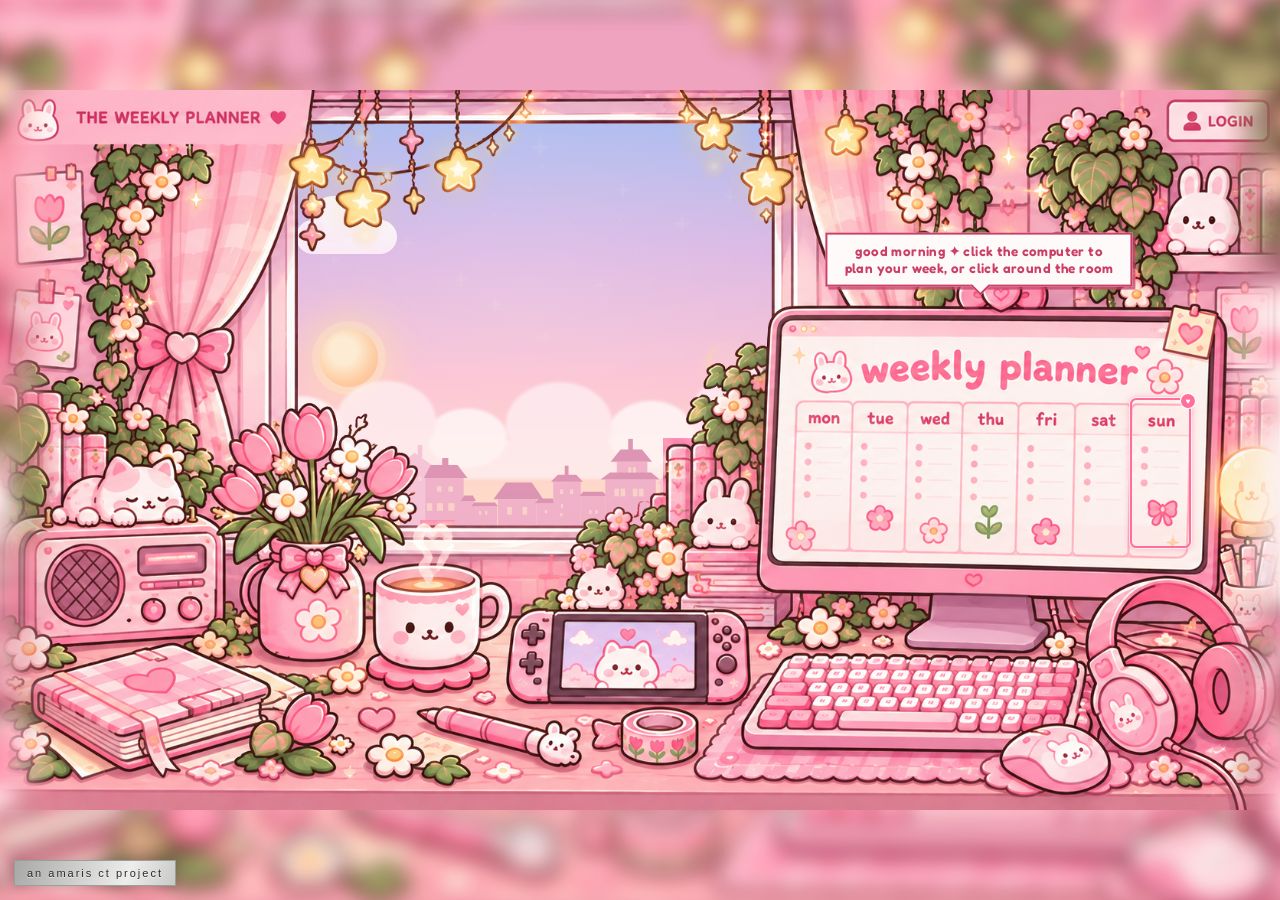
==== index.html @ 8279740f "Show your real week on the computer screen in the room - screen.js writes each day's saved plans int" ====
<!doctype html>
<html lang="en">
<head>
  <meta charset="UTF-8">
  <meta name="viewport" content="width=device-width,initial-scale=1">
  <meta name="theme-color" content="#f7a9c7">
  <title>The Weekly Planner · amaris ct</title>
  <meta name="description" content="A cozy digital space for organizing the week. An amaris ct project.">
  <link rel="preconnect" href="https://fonts.googleapis.com">
  <link rel="preconnect" href="https://fonts.gstatic.com" crossorigin>
  <link href="https://fonts.googleapis.com/css2?family=Fredoka:wght@500;600;700&family=Nunito:wght@600;700;800&family=Patrick+Hand&display=swap" rel="stylesheet">
  <link rel="stylesheet" href="home.css?v=20261030-5">
</head>
<body>
  <main class="home">
    <div class="scene" id="scene">
      <!-- The live view outside: sits behind the artwork, seen through the window glass -->
      <div class="outside" id="outside" data-time="night" data-weather="clear" aria-hidden="true">
        <div class="sky"></div>
        <div class="veil"></div>
        <div class="stars"></div>
        <div class="sky-sparkles">
          <i class="sparkle" style="left:50.7%;top:6.4%;--s:3.2;--d:3.2s;--delay:-1.2s"></i>
          <i class="sparkle" style="left:67.8%;top:16.8%;--s:2.4;--d:3.3s;--delay:-1.2s"></i>
          <i class="sparkle" style="left:80.0%;top:25.2%;--s:3.0;--d:3.5s;--delay:-2.5s"></i>
          <i class="sparkle" style="left:63.1%;top:40.3%;--s:2.2;--d:1.8s;--delay:-0.6s"></i>
          <i class="sparkle" style="left:34.2%;top:39.0%;--s:2.8;--d:3.4s;--delay:-1.4s"></i>
          <i class="sparkle" style="left:23.0%;top:29.9%;--s:2.2;--d:3.6s;--delay:-1.2s"></i>
          <i class="sparkle" style="left:17.1%;top:14.9%;--s:2.0;--d:1.9s;--delay:-1.9s"></i>
          <i class="sparkle" style="left:51.7%;top:52.9%;--s:2.0;--d:3.2s;--delay:-0.8s"></i>
          <i class="sparkle" style="left:41.4%;top:45.0%;--s:2.6;--d:2.0s;--delay:-1.0s"></i>
          <i class="sparkle" style="left:90.0%;top:18.6%;--s:2.2;--d:3.5s;--delay:-2.3s"></i>
          <i class="sparkle" style="left:8.0%;top:34.0%;--s:2.0;--d:2.0s;--delay:-0.7s"></i>
        </div>
        <div class="sun"></div>
        <svg class="moon" viewBox="0 0 100 100"><circle class="moon-dark" cx="50" cy="50" r="46"/><path class="moon-lit" d="M50 4 A46 46 0 0 1 50 96 A20 46 0 0 0 50 4Z"/></svg>
        <div class="sky-fx" id="skyFx"></div>
        <div class="clouds" id="skyClouds"></div>
        <div class="deck"></div>
        <div class="horizon"></div>
        <svg class="city" viewBox="386 430 631 142" preserveAspectRatio="none">
          <g class="far">
            <path d="M392 522 416 505 441 522Z M395 522h43v50h-43Z"/>
            <path d="M470 476h6v14h-6Z M436 500 448 488h40l16 12Z M440 500h60v72h-60Z"/>
            <path d="M545 464h6v16h-6Z M518 492 541 474 566 492Z M522 492h40v80h-40Z"/>
            <path d="M858 515 870 500h32l13 15Z M862 515h50v57h-50Z"/>
            <path d="M940 486h6v14h-6Z M913 498h52v74h-52Z M910 498h58v-5h-58Z"/>
            <path d="M965 520 990 503 1017 520Z M968 520h49v52h-49Z"/>
          </g>
          <g class="far-win">
            <rect x="405" y="535" width="4" height="6"/><rect x="421" y="535" width="4" height="6"/>
            <rect x="452" y="512" width="5" height="7"/><rect x="467" y="512" width="5" height="7"/><rect x="481" y="532" width="5" height="7"/>
            <rect x="532" y="505" width="4" height="6"/><rect x="546" y="505" width="4" height="6"/>
            <rect x="875" y="526" width="5" height="7"/><rect x="890" y="526" width="5" height="7"/>
            <rect x="926" y="510" width="5" height="7"/><rect x="946" y="530" width="5" height="7"/><rect x="985" y="535" width="5" height="7"/>
          </g>
          <g class="near">
            <rect class="roof" x="577" y="481" width="8" height="12"/>
            <rect class="wall" x="555" y="507" width="50" height="65"/>
            <path class="roof" d="M553 507 562 490h35l13 17Z"/>
            <rect class="wall" x="603" y="537" width="16" height="35"/>
            <path class="roof" d="M601 537 606 530h11l4 7Z"/>
            <rect class="wall" x="617" y="544" width="32" height="28"/>
            <path class="roof" d="M615 544 619 539h27l4 5Z"/>
            <rect class="wall" x="650" y="535" width="50" height="37"/>
            <path class="roof" d="M644 535 660 513h34l15 22Z"/>
            <rect class="wall" x="700" y="540" width="24" height="32"/>
            <path class="roof" d="M698 540 703 534h18l5 6Z"/>
            <rect class="roof" x="737" y="491" width="5" height="14"/>
            <rect class="wall" x="722" y="512" width="36" height="60"/>
            <path class="roof" d="M719 512 728 503h24l9 9Z"/>
            <rect class="wall" x="758" y="531" width="32" height="41"/>
            <path class="roof" d="M756 531 761 525h26l5 6Z"/>
            <rect class="roof" x="820" y="456" width="6" height="16"/>
            <rect class="wall" x="805" y="486" width="40" height="16"/>
            <path class="roof" d="M797 486 810 470h28l13 16Z"/>
            <rect class="wall" x="790" y="509" width="66" height="63"/>
            <path class="roof" d="M784 509 796 500h54l11 9Z"/>
          </g>
          <g class="win">
            <rect x="570" y="518" width="6" height="7"/><rect x="585" y="518" width="6" height="7"/>
            <rect x="557" y="540" width="7" height="10"/><rect x="570" y="540" width="8" height="10"/><rect x="585" y="540" width="8" height="10"/>
            <rect x="625" y="550" width="3" height="5"/><rect x="633" y="550" width="3" height="5"/>
            <rect x="662" y="545" width="6" height="10"/><rect x="682" y="545" width="6" height="10"/>
            <rect x="711" y="549" width="3" height="4"/>
            <rect x="731" y="522" width="4" height="6"/><rect x="744" y="522" width="4" height="6"/><rect x="732" y="541" width="3" height="5"/><rect x="731" y="553" width="3" height="4"/>
            <rect x="769" y="549" width="3" height="5"/><rect x="777" y="549" width="3" height="5"/>
            <rect x="820" y="493" width="4" height="7"/><rect x="826" y="493" width="4" height="7"/>
            <rect x="802" y="521" width="6" height="10"/><rect x="810" y="521" width="6" height="10"/><rect x="826" y="521" width="6" height="10"/><rect x="834" y="521" width="6" height="10"/>
            <rect x="805" y="549" width="3" height="4"/><rect x="843" y="549" width="3" height="4"/>
          </g>
        </svg>
        <div class="fog"></div>
        <div class="rain far"></div>
        <div class="rain"></div>
        <div class="snow far"></div>
        <div class="snow"></div>
        <div class="flash"></div>
        <div class="glass" id="skyGlass"></div>
      </div>

      <img id="sceneArt" class="scene-art" src="assets/room-window-cutout.webp?v=20261030-3" alt="A cozy pink kawaii desk room for The Weekly Planner">
      <div class="daylight" aria-hidden="true"></div>
      <!-- your real week, written onto the planner drawn on the computer screen -->
      <div class="monitor-week" id="monitorWeek" aria-hidden="true"></div>

      <!-- the string lights in the artwork twinkle -->
      <div class="lights" id="roomLights" aria-hidden="true">
        <i class="light big" style="--x:24.31;--y:10.52;--s:6.6;--d:2.9s;--delay:-1.6s"></i>
        <i class="light big" style="--x:28.29;--y:15.52;--s:6.6;--d:3.7s;--delay:-1.7s"></i>
        <i class="light big" style="--x:35.8;--y:10.89;--s:6.6;--d:3.0s;--delay:-1.8s"></i>
        <i class="light big" style="--x:55.77;--y:5.63;--s:6.6;--d:2.5s;--delay:-1.3s"></i>
        <i class="light big" style="--x:59.93;--y:12.43;--s:6.6;--d:3.2s;--delay:-2.5s"></i>
        <i class="light big" style="--x:65.6;--y:6.4;--s:6.6;--d:2.4s;--delay:-0.7s"></i>
        <i class="light" style="--x:24.49;--y:15.99;--s:2.4;--d:2.3s;--delay:-1.9s"></i>
        <i class="light" style="--x:28.5;--y:20.2;--s:2.4;--d:3.3s;--delay:-0.1s"></i>
        <i class="light" style="--x:32.51;--y:15.2;--s:2.4;--d:3.8s;--delay:-3.6s"></i>
        <i class="light" style="--x:38.6;--y:8.0;--s:2.4;--d:3.2s;--delay:-2.0s"></i>
        <i class="light" style="--x:39.8;--y:6.1;--s:2.4;--d:2.5s;--delay:-0.0s"></i>
        <i class="light" style="--x:41.1;--y:3.0;--s:2.4;--d:3.0s;--delay:-0.2s"></i>
        <i class="light" style="--x:26.8;--y:11.96;--s:2.4;--d:2.5s;--delay:-0.6s"></i>
        <i class="light" style="--x:30.15;--y:11.96;--s:2.4;--d:2.2s;--delay:-1.0s"></i>
        <i class="light" style="--x:53.7;--y:3.0;--s:2.4;--d:2.9s;--delay:-2.4s"></i>
        <i class="light" style="--x:55.8;--y:10.63;--s:2.4;--d:3.0s;--delay:-1.9s"></i>
        <i class="light" style="--x:57.3;--y:8.95;--s:2.4;--d:3.0s;--delay:-2.0s"></i>
        <i class="light" style="--x:59.75;--y:17.0;--s:2.4;--d:2.9s;--delay:-0.8s"></i>
        <i class="light" style="--x:62.3;--y:14.9;--s:2.4;--d:3.8s;--delay:-3.8s"></i>
        <i class="light" style="--x:28.3;--y:6.6;--s:2.4;--d:3.5s;--delay:-2.5s"></i>
        <i class="light pink" style="--x:32.2;--y:6.9;--s:2.4;--d:2.7s;--delay:-0.6s"></i>
        <i class="light pink" style="--x:24.3;--y:19.7;--s:2.4;--d:2.7s;--delay:-0.2s"></i>
      </div>

      <div class="room-dim" aria-hidden="true"></div>
      <div class="room-glow" aria-hidden="true"></div>

      <div class="room-things">
        <button class="thing" type="button" data-thing="window" data-tip="make a wish" aria-label="Look out the window" style="--x:24;--y:6;--w:35;--h:37"></button>
        <button class="thing" type="button" data-thing="star" data-tip="make it sparkle" aria-label="Make the star light sparkle" style="--x:22.51;--y:7.32;--w:3.6;--h:6.4"></button>
        <button class="thing" type="button" data-thing="star" data-tip="make it sparkle" aria-label="Make the star light sparkle" style="--x:26.49;--y:12.32;--w:3.6;--h:6.4"></button>
        <button class="thing" type="button" data-thing="star" data-tip="make it sparkle" aria-label="Make the star light sparkle" style="--x:34.00;--y:7.69;--w:3.6;--h:6.4"></button>
        <button class="thing" type="button" data-thing="star" data-tip="make it sparkle" aria-label="Make the star light sparkle" style="--x:53.97;--y:2.43;--w:3.6;--h:6.4"></button>
        <button class="thing" type="button" data-thing="star" data-tip="make it sparkle" aria-label="Make the star light sparkle" style="--x:58.13;--y:9.23;--w:3.6;--h:6.4"></button>
        <button class="thing" type="button" data-thing="cat" data-tip="pet the cat" aria-label="Pet the cat" style="--x:5;--y:49;--w:10.5;--h:11"></button>
        <button class="thing" type="button" data-thing="radio" aria-label="Turn on the radio" style="--x:1;--y:60;--w:16.5;--h:17"></button>
        <button class="thing" type="button" data-thing="tulips" data-tip="smell the tulips" aria-label="Smell the tulips" style="--x:18;--y:43;--w:12;--h:36"></button>
        <button class="thing" type="button" data-thing="mug" data-tip="take a sip" aria-label="Take a sip of coffee" style="--x:30;--y:61;--w:10;--h:20"></button>
        <button class="thing" type="button" data-thing="console" data-tip="press start" aria-label="Play the game console" style="--x:40;--y:72;--w:18.5;--h:14"></button>
        <button class="thing" type="button" data-thing="bunny" data-tip="say hi" aria-label="Say hi to the bunny" style="--x:54;--y:52;--w:4.3;--h:10"></button>
        <button class="thing" type="button" data-thing="bunny" data-tip="say hi" aria-label="Say hi to the little bunny" style="--x:44;--y:65;--w:5.5;--h:6.5"></button>
        <button class="thing" type="button" data-thing="bunny" data-tip="say hi" aria-label="Say hi to the shelf bunny" style="--x:91;--y:9;--w:7;--h:13"></button>
        <button class="thing" type="button" data-thing="lamp" aria-label="Turn off the lights" style="--x:95;--y:48;--w:5;--h:16"></button>
        <button class="thing" type="button" data-thing="headphones" aria-label="Turn on the music" style="--x:86;--y:70;--w:14;--h:26"></button>
        <a class="thing" data-link="journal" href="login.html?mode=signup" data-tip="make your own planner" aria-label="Sign up for your own planner" style="--x:2.5;--y:77;--w:18.5;--h:16"></a>
        <a class="thing" href="planner.html" data-tip="start planning" aria-label="Open the Weekly Planner from the keyboard" style="--x:58;--y:76;--w:28;--h:20"></a>
      </div>

      <a class="monitor-hit" href="planner.html" data-tip="open your planner ♡" aria-label="Open the Weekly Planner"></a>
      <a class="login-hit" id="homeLogin" href="login.html" data-tip="log in" aria-label="Log in"></a>

      <div class="room-fx" id="roomFx" aria-hidden="true"></div>

      <div class="account-wrap" id="homeAccountWrap" hidden>
        <button class="account-button" id="homeAccountButton" type="button" aria-expanded="false">
          <span id="homeAccountName">ACCOUNT</span><span aria-hidden="true">▾</span>
        </button>
        <div class="account-menu" id="homeAccountMenu" hidden>
          <a href="planner.html">OPEN PLANNER</a>
          <a href="planner.html?customize=1">CUSTOMIZE</a>
          <button id="homeLogout" type="button">LOG OUT</button>
        </div>
      </div>
    </div>
  </main>
  <nav class="mobile-dock" aria-label="Quick links">
    <a class="dock-button primary" href="planner.html">OPEN PLANNER</a>
    <a class="dock-button" id="dockLogin" href="login.html">LOG IN</a>
  </nav>
  <p class="swipe-hint" aria-hidden="true">← swipe to look around →</p>
  <div class="room-tip" id="roomTip" aria-hidden="true"></div>
  <p class="sr-only" id="roomLive" aria-live="polite"></p>
  <a class="studio-mark" href="https://amarisct.github.io/Amaris/">an amaris ct project</a>
  <script src="home.js?v=20261030-3"></script>
  <script src="sky.js?v=20261030-3"></script>
  <script src="room.js?v=20261030-4"></script>
  <script src="screen.js?v=20261030-5"></script>
</body>
</html>
---- home.css ----
*{box-sizing:border-box}
html,body{margin:0;min-height:100%;font-family:"Nunito",sans-serif}
body{background:#efa0bd;overflow:hidden;position:relative}
body::before{content:"";position:fixed;inset:-18px;z-index:0;pointer-events:none;background:url("assets/room-window-cutout.webp?v=20261030-3") center/cover no-repeat;filter:blur(10px) saturate(1.03);transform:scale(1.035)}
body::after{content:"";position:fixed;inset:0;z-index:0;pointer-events:none;background:rgba(255,214,229,.06)}
.home{position:relative;z-index:1;width:100vw;height:100vh;display:grid;place-items:center;background:transparent}
.scene{
  position:relative;
  width:min(100vw,calc(100vh * 1.777895));
  aspect-ratio:1672/941;
  overflow:hidden;
  background:transparent;
}
.scene-art{position:absolute;inset:0;z-index:1;width:100%;height:100%;object-fit:cover;display:block;user-select:none;pointer-events:none;-webkit-mask-image:linear-gradient(to right,transparent 0,rgba(0,0,0,.35) 1.5%,#000 4.5%,#000 95.5%,rgba(0,0,0,.35) 98.5%,transparent 100%);mask-image:linear-gradient(to right,transparent 0,rgba(0,0,0,.35) 1.5%,#000 4.5%,#000 95.5%,rgba(0,0,0,.35) 98.5%,transparent 100%)}
.monitor-hit{
  position:absolute;left:58.3%;top:30.2%;width:35.6%;height:42.8%;
  z-index:20;border-radius:2.2%;background:transparent;
}
.monitor-hit:hover,.monitor-hit:focus,.monitor-hit:focus-visible,.monitor-hit:active{box-shadow:none;outline:none;background:transparent}
.login-hit{
  position:absolute;right:1.8%;top:1.4%;width:8.5%;height:6.8%;
  z-index:22;background:transparent;border-radius:0;
}
/* Logged-in account button: sits exactly over the LOGIN button drawn in the art,
   matching its blush fill and raspberry outline (with sharp corners). */
.scene{container-type:inline-size}
.account-wrap{position:absolute;right:.8%;top:1.4%;z-index:30}
.account-button{
  min-width:8.1cqw;height:3.2cqw;min-height:30px;padding:0 1.1cqw;
  border:2px solid #ca3f67;border-radius:0;background:#fddee3;color:#ca3f67;
  box-shadow:3px 3px 0 rgba(202,63,103,.75);
  font:600 clamp(10px,.9cqw,15px)/1 "Fredoka","Nunito",ui-rounded,sans-serif;letter-spacing:.1em;
  display:flex;align-items:center;justify-content:center;gap:.6em;cursor:pointer;white-space:nowrap;
  transition:transform 120ms ease,box-shadow 120ms ease,background 120ms ease;
}
.account-button:hover{background:#fff4f7;transform:translate(-1px,-1px);box-shadow:4px 4px 0 rgba(202,63,103,.75)}
.account-button:active{transform:translate(2px,2px);box-shadow:1px 1px 0 rgba(202,63,103,.75)}
.account-menu{
  position:absolute;right:0;top:calc(100% + 8px);min-width:190px;padding:6px;
  border:2px solid #ca3f67;border-radius:0;background:#fffafa;box-shadow:4px 4px 0 rgba(202,63,103,.75)
}
.account-menu[hidden]{display:none}
.account-menu a,.account-menu button{
  width:100%;min-height:42px;border:0;border-radius:0;background:transparent;color:#ca3f67;
  display:flex;align-items:center;padding:0 12px;text-decoration:none;text-align:left;
  font:600 13px "Fredoka","Nunito",ui-rounded,sans-serif;letter-spacing:.1em;cursor:pointer
}
.account-menu a:hover,.account-menu button:hover{background:#fde4ea}
.account-button:focus-visible,.account-menu a:focus-visible,.account-menu button:focus-visible,
.monitor-hit:focus-visible,.login-hit:focus-visible,.dock-button:focus-visible{outline:3px solid #ca3f67;outline-offset:3px}

/* Phone dock: only shown on portrait phones, where the drawn LOGIN button is off-screen */
.mobile-dock{display:none}
.swipe-hint{display:none}

/* ==========================================================
   Live window: the visitor's own sky, time of day and weather.
   Lives behind the artwork (whose window glass is see-through).
   ========================================================== */
.outside{
  position:absolute;z-index:0;overflow:hidden;pointer-events:none;
  left:23.086%;top:4.357%;width:37.739%;height:56.43%;
  --cover:.15;--rain-o:0;--snow-o:0;--fog-o:0;--sun-up:0;--moon-up:1;
  --sun-x:50%;--sun-y:30%;--moon-x:50%;--moon-y:26%;
  --veil:#bdb8c9;--veil-o:0;--veil-b:1;--cloud-b:1;--city-f:none;
}
.outside > *{position:absolute}

/* time of day palettes (night is based on the artwork's own sky) */
.outside[data-time="night"]{
  --sky-1:#7b52a3;--sky-2:#c06db0;--sky-3:#ea86b7;--sky-4:#fbaac4;
  --cloud:#f2a9c8;--cloud-hi:#fcc9dc;--far:#ec9cbf;--wall:#e584ab;--roof:#c86697;
  --win:#ffe59a;--win-o:1;--night:1;--veil-b:.42;--cloud-b:.86;
}
.outside[data-time="dusk"]{
  --sky-1:#7a62b4;--sky-2:#cf7ab4;--sky-3:#f799ab;--sky-4:#ffc79f;
  --cloud:#f8b0c6;--cloud-hi:#ffd6c9;--far:#eda4c0;--wall:#e18aaa;--roof:#c56d96;
  --win:#ffe39a;--win-o:.92;--night:.35;--veil-b:.7;--cloud-b:.95;
}
.outside[data-time="dawn"]{
  --sky-1:#a8b8ee;--sky-2:#d9b4e2;--sky-3:#fbbfd0;--sky-4:#ffdcc0;
  --cloud:#fff1f5;--cloud-hi:#ffffff;--far:#f4bfd3;--wall:#efabc4;--roof:#d98bac;
  --win:#fff0c4;--win-o:.5;--night:.12;--veil-b:.9;--cloud-b:1;
}
.outside[data-time="day"]{
  --sky-1:#7cc0f1;--sky-2:#a7d6f7;--sky-3:#d5ecfb;--sky-4:#fde3ec;
  --cloud:#ffffff;--cloud-hi:#ffffff;--far:#f7c8d9;--wall:#f4b4ca;--roof:#e091b2;
  --win:#eef6ff;--win-o:.8;--night:0;--veil-b:1;--cloud-b:1;
}

/* weather: a grey veil over the sky, greyer clouds, softer town */
.outside[data-weather="cloudy"]{--veil:#cdc8da;--veil-o:.3}
.outside[data-weather="overcast"],.outside[data-weather="fog"]{--veil:#c3bfcf;--veil-o:.76;--cloud:#e4e1ea;--cloud-hi:#f1eff5;--city-f:saturate(.75)}
.outside[data-weather="drizzle"]{--veil:#a7a4bb;--veil-o:.66;--cloud:#c9c6d6;--cloud-hi:#dddbe6;--city-f:saturate(.7) brightness(.95)}
.outside[data-weather="rain"]{--veil:#8f8ca6;--veil-o:.76;--cloud:#aaa6bd;--cloud-hi:#c4c1d3;--city-f:saturate(.62) brightness(.9)}
.outside[data-weather="storm"]{--veil:#625d7c;--veil-o:.86;--cloud:#8a85a0;--cloud-hi:#a19db5;--city-f:saturate(.55) brightness(.8)}
.outside[data-weather="snow"]{--veil:#d6d5e2;--veil-o:.8;--cloud:#eceaf2;--cloud-hi:#ffffff;--city-f:saturate(.7) brightness(1.04)}

.outside .sky{inset:0;background:linear-gradient(180deg,var(--sky-1) 0%,var(--sky-2) 32%,var(--sky-3) 64%,var(--sky-4) 100%);transition:background 2s ease}
.outside .veil{inset:0;background:var(--veil);opacity:var(--veil-o);filter:brightness(var(--veil-b));transition:opacity 2s ease}
.outside .stars{inset:0 0 34% 0;background-size:200px 200px;opacity:calc(var(--night,0) * (1 - var(--cover)));animation:starTwinkle 5s ease-in-out infinite alternate}
@keyframes starTwinkle{from{filter:brightness(.8)}to{filter:brightness(1.25)}}

.outside .sun{
  left:var(--sun-x);top:var(--sun-y);width:12%;aspect-ratio:1;transform:translate(-50%,-50%);border-radius:50%;
  background:radial-gradient(circle at 40% 38%,#fffbe2 0 30%,#ffe89c 62%,#ffd57e 100%);
  box-shadow:0 0 0 .5em rgba(255,240,186,.35),0 0 2.4em .9em rgba(255,226,150,.6);
  opacity:calc(var(--sun-up) * (1 - var(--cover) * .88));transition:opacity 2s ease;
}
.outside[data-time="dusk"] .sun,.outside[data-time="dawn"] .sun{background:radial-gradient(circle at 40% 38%,#fff0cf 0 26%,#ffc98f 62%,#ffa77d 100%)}
.outside .moon{
  left:var(--moon-x);top:var(--moon-y);width:11%;transform:translate(-50%,-50%);overflow:visible;
  filter:drop-shadow(0 0 .45em rgba(255,226,170,.85));
  opacity:calc(var(--moon-up) * (1 - var(--cover) * .82));transition:opacity 2s ease;
}
.outside .moon-dark{fill:rgba(255,228,200,.16)}
.outside .moon-lit{fill:#fdd59c}

/* drifting clouds (built by sky.js from the real cloud cover + wind) */
.outside .clouds{inset:0;filter:brightness(var(--cloud-b))}
.outside .cloud-track{position:absolute;left:0;width:100%;animation:cloudDrift 60s linear infinite}
@keyframes cloudDrift{from{transform:translateX(-45%)}to{transform:translateX(105%)}}
.outside .puff{
  position:absolute;left:0;top:0;display:block;width:calc(var(--s) * 30%);aspect-ratio:3/1;border-radius:999px;
  background:linear-gradient(180deg,var(--cloud-hi),var(--cloud));transition:background 2s ease;
}
.outside .puff::before,.outside .puff::after{content:"";position:absolute;border-radius:50%;background:linear-gradient(180deg,var(--cloud-hi),var(--cloud))}
.outside .puff::before{width:46%;aspect-ratio:1;left:14%;bottom:32%}
.outside .puff::after{width:34%;aspect-ratio:1;left:50%;bottom:30%}

/* full cloud ceiling for grey days */
.outside .deck{
  inset:-6% -4% auto -4%;height:62%;opacity:0;transition:opacity 2s ease;filter:brightness(var(--cloud-b)) blur(3px);
  background:
    radial-gradient(ellipse 16% 22% at 8% 78%,var(--cloud) 62%,transparent 64%),
    radial-gradient(ellipse 19% 26% at 30% 82%,var(--cloud) 62%,transparent 64%),
    radial-gradient(ellipse 17% 22% at 52% 76%,var(--cloud) 62%,transparent 64%),
    radial-gradient(ellipse 20% 27% at 74% 83%,var(--cloud) 62%,transparent 64%),
    radial-gradient(ellipse 15% 22% at 94% 77%,var(--cloud) 62%,transparent 64%),
    linear-gradient(180deg,var(--cloud-hi) 0%,var(--cloud) 72%,transparent 73%);
}
.outside[data-weather="overcast"] .deck,.outside[data-weather="fog"] .deck{opacity:.75}
.outside[data-weather="snow"] .deck{opacity:.9}
.outside[data-weather="drizzle"] .deck,.outside[data-weather="rain"] .deck,.outside[data-weather="storm"] .deck{opacity:.95}

/* soft cloud bank on the horizon, like the clouds behind the town in the artwork */
.outside .horizon{
  left:-6%;right:-6%;bottom:12%;height:42%;opacity:.7;filter:brightness(var(--cloud-b)) blur(1.5px);transition:opacity 2s ease;
  background:
    radial-gradient(ellipse 13% 30% at 6% 70%,var(--cloud-hi) 60%,transparent 63%),
    radial-gradient(ellipse 15% 38% at 22% 66%,var(--cloud) 60%,transparent 63%),
    radial-gradient(ellipse 12% 28% at 37% 76%,var(--cloud-hi) 60%,transparent 63%),
    radial-gradient(ellipse 16% 40% at 54% 68%,var(--cloud) 60%,transparent 63%),
    radial-gradient(ellipse 13% 32% at 71% 74%,var(--cloud-hi) 60%,transparent 63%),
    radial-gradient(ellipse 16% 42% at 88% 64%,var(--cloud) 60%,transparent 63%),
    linear-gradient(0deg,var(--cloud) 0%,var(--cloud) 22%,transparent 23%);
}
.outside[data-time="night"] .horizon{opacity:.62;filter:blur(1.5px)}
.outside[data-weather="fog"] .horizon,.outside[data-weather="snow"] .horizon{opacity:.85}

/* the little town (traced from the artwork) */
.outside .city{left:0;bottom:0;width:100%;height:26.74%;filter:var(--city-f);transition:filter 2s ease}
.outside .city .far{fill:var(--far)}
.outside .city .wall{fill:var(--wall)}
.outside .city .roof{fill:var(--roof)}
.outside .city .win,.outside .city .far-win{fill:var(--win);opacity:var(--win-o);transition:opacity 2s ease}
.outside .city .far-win{opacity:calc(var(--win-o) * .75)}
.outside[data-time="night"] .city .win,.outside[data-time="dusk"] .city .win{filter:drop-shadow(0 0 1.5px #ffd36e)}

.outside .fog{
  inset:0;opacity:var(--fog-o);transition:opacity 2s ease;
  background:linear-gradient(0deg,rgba(242,236,244,.95) 0%,rgba(242,236,244,.72) 30%,rgba(242,236,244,.3) 62%,transparent 90%);
}
.outside[data-time="night"] .fog{filter:brightness(.55)}

/* rain + snow, two layers each for depth */
.outside .rain,.outside .snow{left:-12%;right:-12%;top:-100%;height:200%;background-repeat:repeat}
.outside .rain{background-size:70px 70px;opacity:var(--rain-o);animation:rainNear .42s linear infinite}
.outside .rain.far{background-size:42px 42px;opacity:calc(var(--rain-o) * .55);animation:rainFar .7s linear infinite}
@keyframes rainNear{from{transform:translate(0,0)}to{transform:translate(-14px,70px)}}
@keyframes rainFar{from{transform:translate(0,0)}to{transform:translate(-8.4px,42px)}}
.outside .snow{background-size:120px 120px;opacity:var(--snow-o);animation:snowNear 7s linear infinite}
.outside .snow.far{background-size:70px 70px;opacity:calc(var(--snow-o) * .6);animation:snowFar 11s linear infinite}
@keyframes snowNear{from{transform:translate(0,0)}to{transform:translate(18px,120px)}}
@keyframes snowFar{from{transform:translate(0,0)}to{transform:translate(9px,70px)}}
.outside .stars{background-image:url("data:image/svg+xml,<svg xmlns='http://www.w3.org/2000/svg' width='240' height='240'><circle cx='77.7' cy='36.2' r='0.7' fill='%23fff8d6' opacity='0.58'/><circle cx='128.6' cy='87.8' r='0.7' fill='%23fff8d6' opacity='0.96'/><circle cx='51.5' cy='20.6' r='1.4' fill='%23fff8d6' opacity='0.58'/><circle cx='21.8' cy='101.9' r='0.7' fill='%23fff8d6' opacity='0.98'/><circle cx='151.4' cy='139.9' r='0.7' fill='%23fff8d6' opacity='0.81'/><circle cx='95.2' cy='234.3' r='0.7' fill='%23fff8d6' opacity='0.80'/><circle cx='32.0' cy='100.6' r='0.7' fill='%23fff8d6' opacity='0.81'/><circle cx='134.5' cy='163.7' r='0.7' fill='%23fff8d6' opacity='0.81'/><circle cx='153.3' cy='89.4' r='0.7' fill='%23fff8d6' opacity='0.80'/><circle cx='148.6' cy='119.1' r='1.4' fill='%23fff8d6' opacity='0.90'/><circle cx='111.7' cy='221.6' r='1.1' fill='%23fff8d6' opacity='0.68'/><circle cx='190.7' cy='167.8' r='0.9' fill='%23fff8d6' opacity='0.59'/><circle cx='72.1' cy='118.8' r='1.1' fill='%23fff8d6' opacity='0.88'/><circle cx='69.1' cy='235.2' r='0.7' fill='%23fff8d6' opacity='0.78'/><circle cx='39.6' cy='82.1' r='1.4' fill='%23fff8d6' opacity='0.74'/><circle cx='230.9' cy='18.6' r='1.1' fill='%23fff8d6' opacity='0.70'/><circle cx='84.0' cy='119.2' r='1.4' fill='%23fff8d6' opacity='0.58'/><circle cx='22.5' cy='64.8' r='0.7' fill='%23fff8d6' opacity='0.58'/><circle cx='168.4' cy='155.3' r='1.4' fill='%23fff8d6' opacity='0.68'/><circle cx='92.6' cy='160.5' r='0.7' fill='%23fff8d6' opacity='0.97'/><circle cx='85.3' cy='146.6' r='1.4' fill='%23fff8d6' opacity='0.58'/><circle cx='184.4' cy='31.0' r='0.9' fill='%23fff8d6' opacity='0.73'/><circle cx='220.0' cy='119.2' r='0.9' fill='%23fff8d6' opacity='0.75'/><circle cx='131.9' cy='212.0' r='1.4' fill='%23fff8d6' opacity='0.94'/><circle cx='66.8' cy='99.7' r='1.1' fill='%23fff8d6' opacity='0.86'/><circle cx='91.3' cy='55.4' r='0.7' fill='%23fff8d6' opacity='0.63'/><circle cx='55.7' cy='56.0' r='1.4' fill='%23fff8d6' opacity='0.92'/><circle cx='43.8' cy='67.7' r='0.9' fill='%23fff8d6' opacity='0.74'/><circle cx='88.6' cy='135.9' r='0.9' fill='%23fff8d6' opacity='0.86'/><circle cx='123.7' cy='148.2' r='0.7' fill='%23fff8d6' opacity='0.76'/><circle cx='209.0' cy='228.5' r='1.4' fill='%23fff8d6' opacity='0.73'/><circle cx='94.6' cy='115.6' r='1.4' fill='%23fff8d6' opacity='0.58'/><circle cx='16.2' cy='50.1' r='0.9' fill='%23fff8d6' opacity='0.60'/><circle cx='144.2' cy='24.6' r='0.9' fill='%23fff8d6' opacity='0.79'/><circle cx='227.7' cy='147.3' r='0.7' fill='%23fff8d6' opacity='0.94'/><circle cx='147.4' cy='35.7' r='1.1' fill='%23fff8d6' opacity='0.98'/><circle cx='144.5' cy='113.8' r='0.7' fill='%23fff8d6' opacity='0.93'/><circle cx='238.3' cy='111.8' r='1.4' fill='%23fff8d6' opacity='0.69'/></svg>")}
.outside .rain{background-image:url("data:image/svg+xml,<svg xmlns='http://www.w3.org/2000/svg' width='120' height='120'><line x1='20.1' y1='90.0' x2='17.2' y2='104.9' stroke='%23ffffff' stroke-width='1.3' stroke-linecap='round' opacity='0.67'/><line x1='81.5' y1='62.0' x2='79.4' y2='72.6' stroke='%23ffffff' stroke-width='1.3' stroke-linecap='round' opacity='0.88'/><line x1='44.5' y1='82.8' x2='41.3' y2='99.1' stroke='%23ffffff' stroke-width='1.3' stroke-linecap='round' opacity='0.79'/><line x1='37.4' y1='77.2' x2='35.4' y2='86.9' stroke='%23ffffff' stroke-width='1.3' stroke-linecap='round' opacity='0.83'/><line x1='62.1' y1='109.0' x2='59.7' y2='120.8' stroke='%23ffffff' stroke-width='1.3' stroke-linecap='round' opacity='0.55'/><line x1='64.7' y1='60.3' x2='61.8' y2='74.4' stroke='%23ffffff' stroke-width='1.3' stroke-linecap='round' opacity='0.73'/><line x1='92.3' y1='91.0' x2='90.2' y2='101.6' stroke='%23ffffff' stroke-width='1.3' stroke-linecap='round' opacity='0.56'/><line x1='48.9' y1='96.4' x2='46.8' y2='107.0' stroke='%23ffffff' stroke-width='1.3' stroke-linecap='round' opacity='0.67'/><line x1='85.9' y1='118.8' x2='82.8' y2='134.1' stroke='%23ffffff' stroke-width='1.3' stroke-linecap='round' opacity='0.66'/><line x1='25.7' y1='72.6' x2='23.3' y2='84.4' stroke='%23ffffff' stroke-width='1.3' stroke-linecap='round' opacity='0.81'/><line x1='85.0' y1='41.9' x2='81.6' y2='58.7' stroke='%23ffffff' stroke-width='1.3' stroke-linecap='round' opacity='0.49'/><line x1='15.4' y1='56.4' x2='13.1' y2='68.1' stroke='%23ffffff' stroke-width='1.3' stroke-linecap='round' opacity='0.67'/><line x1='114.3' y1='73.2' x2='112.5' y2='82.2' stroke='%23ffffff' stroke-width='1.3' stroke-linecap='round' opacity='0.86'/><line x1='42.5' y1='77.2' x2='39.4' y2='92.9' stroke='%23ffffff' stroke-width='1.3' stroke-linecap='round' opacity='0.50'/><line x1='47.5' y1='85.4' x2='45.4' y2='96.0' stroke='%23ffffff' stroke-width='1.3' stroke-linecap='round' opacity='0.85'/><line x1='52.6' y1='76.3' x2='50.7' y2='86.0' stroke='%23ffffff' stroke-width='1.3' stroke-linecap='round' opacity='0.88'/></svg>")}
.outside .snow{background-image:url("data:image/svg+xml,<svg xmlns='http://www.w3.org/2000/svg' width='160' height='160'><circle cx='115.5' cy='74.1' r='2.4' fill='%23ffffff' opacity='0.73'/><circle cx='25.4' cy='158.9' r='1.2' fill='%23ffffff' opacity='0.88'/><circle cx='74.5' cy='104.9' r='2.2' fill='%23ffffff' opacity='0.88'/><circle cx='75.9' cy='150.0' r='1.4' fill='%23ffffff' opacity='0.86'/><circle cx='3.4' cy='127.9' r='2.4' fill='%23ffffff' opacity='0.73'/><circle cx='119.9' cy='22.3' r='2.8' fill='%23ffffff' opacity='0.76'/><circle cx='139.8' cy='4.5' r='1.5' fill='%23ffffff' opacity='0.85'/><circle cx='122.2' cy='52.2' r='2.1' fill='%23ffffff' opacity='0.95'/><circle cx='9.7' cy='118.4' r='2.6' fill='%23ffffff' opacity='0.90'/><circle cx='130.4' cy='82.7' r='2.5' fill='%23ffffff' opacity='0.96'/><circle cx='20.9' cy='24.3' r='2.0' fill='%23ffffff' opacity='0.96'/><circle cx='124.2' cy='97.4' r='2.4' fill='%23ffffff' opacity='0.74'/><circle cx='22.6' cy='99.1' r='1.4' fill='%23ffffff' opacity='0.72'/><circle cx='109.2' cy='84.9' r='2.0' fill='%23ffffff' opacity='0.93'/><circle cx='141.3' cy='9.1' r='1.5' fill='%23ffffff' opacity='0.71'/><circle cx='15.6' cy='72.3' r='1.2' fill='%23ffffff' opacity='0.97'/><circle cx='10.1' cy='52.1' r='2.8' fill='%23ffffff' opacity='0.88'/><circle cx='31.9' cy='44.3' r='2.0' fill='%23ffffff' opacity='0.94'/><circle cx='81.2' cy='39.6' r='2.0' fill='%23ffffff' opacity='0.96'/><circle cx='148.4' cy='147.6' r='2.6' fill='%23ffffff' opacity='0.76'/><circle cx='71.6' cy='66.7' r='1.8' fill='%23ffffff' opacity='0.79'/><circle cx='107.4' cy='68.5' r='1.5' fill='%23ffffff' opacity='0.79'/></svg>")}

.outside .flash{inset:0;background:#fff;opacity:0}
.outside .flash.on{animation:lightning 1s ease-out}
@keyframes lightning{0%{opacity:0}6%{opacity:.85}14%{opacity:.08}22%{opacity:.6}100%{opacity:0}}

/* raindrops on the glass */
.outside .glass{inset:0}
.outside .drop{
  position:absolute;width:calc(var(--size) * 1.1%);aspect-ratio:4/5;
  border-radius:50% 50% 50% 50% / 58% 58% 42% 42%;
  background:radial-gradient(circle at 35% 30%,rgba(255,255,255,.95) 0 14%,rgba(255,255,255,.28) 36%,rgba(255,255,255,.08) 70%);
  box-shadow:inset 0 -1px 2px rgba(255,255,255,.4),0 1px 1px rgba(60,40,90,.18);
}
.outside .drop.slide{animation:dropSlide 8s ease-in infinite}
@keyframes dropSlide{0%,35%{transform:translateY(0);opacity:1}90%{transform:translateY(260%);opacity:.9}100%{transform:translateY(320%);opacity:0}}

/* shooting stars (clear nights) */
.outside .sky-fx{inset:0 0 45% 0;overflow:hidden}
.shooting-star{
  position:absolute;width:24%;height:2px;border-radius:2px;
  background:linear-gradient(90deg,rgba(255,246,200,0),rgba(255,246,200,.85) 70%,#fff);
  box-shadow:0 0 8px rgba(255,236,160,.9);
  transform:rotate(24deg) translateX(-30%);opacity:0;
  animation:shoot 1.1s ease-out forwards;
}
@keyframes shoot{
  0%{opacity:0;transform:rotate(24deg) translateX(-40%)}
  15%{opacity:1}
  100%{opacity:0;transform:rotate(24deg) translateX(260%)}
}

/* a soft wash of daylight from the window into the room */
.daylight{
  position:absolute;inset:0;z-index:8;pointer-events:none;mix-blend-mode:soft-light;
  opacity:var(--daylight,0);transition:opacity 2s ease;
  background:radial-gradient(ellipse 48% 70% at 41% 28%,rgba(255,255,250,.85),rgba(255,255,250,.25) 55%,transparent 78%);
}
body.lights-off .daylight{opacity:calc(var(--daylight,0) * .5)}

/* ---------- Your week on the computer screen ----------
   Sized to the planner drawn on the monitor (image px 1040–1556 × 400–600).
   Units are relative to this box, so it lines up at every screen size. */
.monitor-week{
  position:absolute;z-index:2;pointer-events:none;container-type:inline-size;
  left:62.2%;top:42.51%;width:30.86%;height:21.25%;transition:filter .9s ease;
}
body.lights-off .monitor-week{filter:brightness(.5) saturate(1.18) hue-rotate(-12deg)}
.mw-col{position:absolute;top:0;height:100%}
.mw-today{
  position:absolute;left:-.5%;right:-.5%;top:1.5%;bottom:.5%;
  border:max(2px,.45cqw) solid #ff6f9c;border-radius:1.6cqw;
  box-shadow:0 0 0 max(1px,.25cqw) rgba(255,255,255,.7),0 0 1.8cqw rgba(255,111,156,.6);
  animation:todayGlow 2.6s ease-in-out infinite;
}
.mw-today::after{
  content:"♥";position:absolute;right:-1.5cqw;top:-1.7cqw;width:3.6cqw;height:3.6cqw;
  display:grid;place-items:center;border-radius:50%;background:#ff6f9c;color:#fff;
  font:700 2.1cqw/1 "Fredoka",sans-serif;box-shadow:0 0 0 .3cqw #fff;
}
@keyframes todayGlow{
  0%,100%{box-shadow:0 0 0 max(1px,.25cqw) rgba(255,255,255,.7),0 0 1.2cqw rgba(255,111,156,.45)}
  50%{box-shadow:0 0 0 max(1px,.25cqw) rgba(255,255,255,.7),0 0 2.6cqw rgba(255,111,156,.8)}
}
.mw-notes{
  --row:4.07cqw;
  position:absolute;left:6%;right:5%;top:26%;height:calc(var(--row) * 4);
  margin:0;padding:0 0 0 .2cqw;list-style:none;overflow:hidden;
  background-color:#fcf0ed;border-radius:.8cqw;box-shadow:0 0 .6cqw .5cqw #fcf0ed;
  background-image:linear-gradient(to bottom,transparent calc(var(--row) - 1px),rgba(240,150,178,.42) calc(var(--row) - 1px));
  background-size:100% var(--row);
  color:#d8467a;font:400 3cqw/var(--row) "Patrick Hand","Fredoka",cursive;letter-spacing:0;
}
.mw-notes li{position:relative;padding-left:1.6cqw;white-space:nowrap;overflow:hidden;text-overflow:ellipsis}
.mw-notes li::before{
  content:"";position:absolute;left:0;top:calc(var(--row) / 2 - .5cqw);width:1cqw;height:1cqw;border-radius:50%;background:#f7a3bd;
}
.mw-notes.more{overflow:visible}
.mw-notes.more li:nth-child(n+5){display:none}
.mw-notes.more::after{
  content:attr(data-more);position:absolute;right:-1cqw;bottom:-1.6cqw;padding:.35cqw .9cqw;border-radius:2cqw;
  background:#ff6f9c;color:#fff;font:700 2.1cqw/1 "Fredoka",sans-serif;box-shadow:0 0 0 .3cqw #fff;
}
@media(prefers-reduced-motion:reduce){.mw-today{animation:none}}

/* ---------- Twinkling string lights ----------
   A warm glow sits exactly on each star light and pendant in the artwork
   and pulses at its own pace; little sparkle glints pop on the stars. */
.lights{position:absolute;inset:0;z-index:12;pointer-events:none}
.light{
  position:absolute;left:calc(var(--x) * 1%);top:calc(var(--y) * 1%);width:calc(var(--s) * 1%);aspect-ratio:1;
  border-radius:50%;mix-blend-mode:screen;opacity:.4;transform:translate(-50%,-50%);
  background:radial-gradient(circle,rgba(255,251,220,.95) 0%,rgba(255,232,140,.62) 20%,rgba(255,208,112,.24) 46%,rgba(255,200,110,0) 70%);
  animation:lightTwinkle var(--d,2.8s) ease-in-out var(--delay,0s) infinite;
}
.light.pink{background:radial-gradient(circle,rgba(255,240,248,.95) 0%,rgba(255,176,214,.6) 22%,rgba(255,150,200,.2) 48%,rgba(255,150,200,0) 70%)}
@keyframes lightTwinkle{
  0%,100%{opacity:.3;transform:translate(-50%,-50%) scale(.82)}
  40%{opacity:1;transform:translate(-50%,-50%) scale(1.06)}
  55%{opacity:.72;transform:translate(-50%,-50%) scale(.97)}
  70%{opacity:.95;transform:translate(-50%,-50%) scale(1.03)}
}
body[data-sky="day"] .lights{opacity:.75}
.light.flare{animation:lightFlare 1.2s ease-out}
@keyframes lightFlare{0%{opacity:.5;transform:translate(-50%,-50%) scale(.9)}25%{opacity:1;transform:translate(-50%,-50%) scale(1.45)}100%{opacity:.6;transform:translate(-50%,-50%) scale(1)}}
body.lights-off .lights{filter:brightness(1.15) saturate(1.1)}

.glint{
  position:absolute;width:calc(var(--g,1.5) * 1%);aspect-ratio:1;pointer-events:none;
  filter:drop-shadow(0 0 3px rgba(255,244,190,.95)) drop-shadow(0 0 7px rgba(255,220,120,.7));
  transform:translate(-50%,-50%) scale(0);animation:glint 1.25s ease-in-out forwards;
}
.glint::before,.sparkle::before{
  content:"";position:absolute;inset:0;
  clip-path:polygon(50% 0,57% 43%,100% 50%,57% 57%,50% 100%,43% 57%,0 50%,43% 43%);
}
.glint::before{background:radial-gradient(circle,#fff 0 22%,#fff7cf 48%,#ffe18c 100%)}
@keyframes glint{
  0%{transform:translate(-50%,-50%) scale(0) rotate(0deg);opacity:0}
  35%{transform:translate(-50%,-50%) scale(1) rotate(25deg);opacity:1}
  100%{transform:translate(-50%,-50%) scale(0) rotate(70deg);opacity:0}
}

/* twinkling stars in the live night sky */
.outside .sky-sparkles{inset:0;opacity:calc(var(--night,0) * (1 - var(--cover)));transition:opacity 2s ease}
.outside .sparkle{
  position:absolute;width:calc(var(--s) * 1.45%);aspect-ratio:1;transform:translate(-50%,-50%);
  filter:drop-shadow(0 0 3px rgba(255,240,180,.95));
  animation:sparkleTwinkle var(--d,2.6s) ease-in-out var(--delay,0s) infinite;
}
.outside .sparkle::before{background:radial-gradient(circle,#fffdf0 0 25%,#fff0b0 55%,#ffdf8a 100%)}
@keyframes sparkleTwinkle{
  0%,100%{opacity:.25;transform:translate(-50%,-50%) scale(.55) rotate(0deg)}
  50%{opacity:1;transform:translate(-50%,-50%) scale(1.1) rotate(12deg)}
}

/* ---------- Interactive room ---------- */
.thing{
  position:absolute;z-index:18;display:block;padding:0;border:0;border-radius:0;
  left:calc(var(--x) * 1%);top:calc(var(--y) * 1%);width:calc(var(--w) * 1%);height:calc(var(--h) * 1%);
  background:transparent;cursor:pointer;-webkit-tap-highlight-color:transparent;
}
.thing:focus-visible{outline:3px solid #ca3f67;outline-offset:2px}
.monitor-hit,.login-hit{-webkit-tap-highlight-color:transparent}

/* lamp: "cozy mode" dims the room and lets the lamp, screen and window glow */
.scene-art{transition:filter .9s ease}
body::before{transition:filter .9s ease}
body.lights-off::before{filter:blur(10px) brightness(.42) saturate(1.1) hue-rotate(-12deg)}
body.lights-off .scene-art{filter:brightness(.5) saturate(1.18) hue-rotate(-12deg)}
.room-dim,.room-glow{position:absolute;inset:0;pointer-events:none;opacity:0;transition:opacity .9s ease}
.room-dim{z-index:9;background:rgba(70,48,150,.3);mix-blend-mode:multiply}
.room-glow{
  z-index:10;mix-blend-mode:screen;
  background:
    radial-gradient(ellipse 11% 20% at 98.5% 54%,rgba(255,206,120,.95),rgba(255,170,96,.4) 45%,transparent 75%),
    radial-gradient(ellipse 30% 42% at 99% 60%,rgba(255,170,110,.22),transparent 70%),
    radial-gradient(ellipse 18% 21% at 77% 46%,rgba(255,180,215,.5),rgba(255,160,205,.14) 62%,transparent 84%),
    radial-gradient(ellipse 17% 24% at 42% 22%,rgba(196,176,255,.32),transparent 72%);
}
body.lights-off .room-dim,body.lights-off .room-glow{opacity:1}

/* speech bubbles and floating bits */
.room-fx{position:absolute;inset:0;z-index:25;pointer-events:none}
.bubble{
  position:absolute;max-width:30cqw;padding:.6em .95em .55em;
  transform:translate(-50%,calc(-100% - 12px));
  background:#fffafa;border:2px solid #ca3f67;color:#ca3f67;
  box-shadow:3px 3px 0 rgba(202,63,103,.75);
  font:600 clamp(12px,1.05cqw,18px)/1.3 "Fredoka","Nunito",ui-rounded,sans-serif;letter-spacing:.03em;
  white-space:nowrap;animation:bubbleIn .22s ease-out;
}
.bubble-wide{white-space:normal;width:max-content;max-width:min(24cqw,340px);text-align:center}
.bubble::after{
  content:"";position:absolute;left:50%;bottom:-8px;width:12px;height:12px;margin-left:-6px;
  background:#fffafa;border-right:2px solid #ca3f67;border-bottom:2px solid #ca3f67;transform:rotate(45deg);
}
.bubble.align-left{transform:translate(-16%,calc(-100% - 12px))}
.bubble.align-left::after{left:16%}
.bubble.align-right{transform:translate(-84%,calc(-100% - 12px))}
.bubble.align-right::after{left:84%}
.bubble.leaving{opacity:0;transition:opacity .25s ease}
@keyframes bubbleIn{from{opacity:0;margin-top:6px}to{opacity:1;margin-top:0}}

.fx-bit{
  position:absolute;color:var(--c);font:700 clamp(14px,1.5cqw,26px)/1 "Fredoka",sans-serif;
  text-shadow:0 0 6px rgba(255,255,255,.95);opacity:0;
  animation:floatUp var(--dur) ease-out forwards;
}
@keyframes floatUp{
  0%{opacity:0;transform:translate(-50%,-50%) scale(.5)}
  15%{opacity:1}
  100%{opacity:0;transform:translate(calc(-50% + var(--dx)),calc(-50% - var(--dy))) scale(1.15) rotate(var(--rot))}
}
.fx-z{
  position:absolute;color:#b7a2e6;font:700 clamp(11px,1.1cqw,20px)/1 "Fredoka",sans-serif;
  text-shadow:0 0 5px #fff;opacity:0;animation:snooze 3.2s ease-out forwards;
}
@keyframes snooze{
  0%{opacity:0;transform:translate(0,0) scale(.6)}
  20%{opacity:.95}
  100%{opacity:0;transform:translate(26px,-48px) scale(1.25)}
}

/* hover label that follows the mouse */
.room-tip{
  position:fixed;left:0;top:0;z-index:60;pointer-events:none;padding:6px 10px 5px;
  background:#ca3f67;color:#fffafa;border:2px solid #fffafa;box-shadow:2px 2px 0 rgba(202,63,103,.55);
  font:600 12px/1 "Fredoka","Nunito",ui-rounded,sans-serif;letter-spacing:.08em;white-space:nowrap;
  transform:translate(14px,16px);opacity:0;transition:opacity .12s ease;
}
.room-tip.show{opacity:1}
.sr-only{position:absolute;width:1px;height:1px;margin:-1px;padding:0;overflow:hidden;clip:rect(0 0 0 0);white-space:nowrap;border:0}



/* Portrait phones: the room fills the screen height and you can swipe across it.
   home.js scrolls it so the computer is centred on load. */
@media(orientation:portrait) and (max-width:900px){
  body{overflow:hidden}
  body::before{display:none}
  .home{
    display:block;place-items:normal;width:100vw;height:100vh;height:100svh;
    overflow-x:auto;overflow-y:hidden;overscroll-behavior-x:contain;
    -webkit-overflow-scrolling:touch;scrollbar-width:none;
  }
  .home::-webkit-scrollbar{display:none}
  .scene{width:auto;height:100vh;height:100svh;container-type:normal}
  .scene-art{-webkit-mask-image:none;mask-image:none}
  .login-hit{display:none}
  .account-wrap{position:fixed;right:12px;top:12px}
  .account-button{min-width:0;height:40px;padding:0 14px;font-size:13px}

  .mobile-dock{
    display:flex;gap:10px;justify-content:center;
    position:fixed;left:12px;right:12px;bottom:calc(16px + env(safe-area-inset-bottom));z-index:40;
  }
  .dock-button{
    flex:1 1 0;max-width:220px;height:48px;display:flex;align-items:center;justify-content:center;
    border:2px solid #ca3f67;border-radius:0;background:#fddee3;color:#ca3f67;text-decoration:none;
    box-shadow:3px 3px 0 rgba(202,63,103,.8);
    font:600 14px/1 "Fredoka","Nunito",ui-rounded,sans-serif;letter-spacing:.12em;
  }
  .dock-button.primary{background:#ca3f67;color:#fffafa}
  .dock-button:active{transform:translate(2px,2px);box-shadow:1px 1px 0 rgba(202,63,103,.8)}
  .dock-button[hidden]{display:none}

  .swipe-hint{
    display:block;position:fixed;left:50%;bottom:calc(80px + env(safe-area-inset-bottom));z-index:39;
    transform:translateX(-50%);padding:6px 12px;white-space:nowrap;pointer-events:none;
    background:rgba(255,250,250,.92);border:2px solid #ca3f67;color:#ca3f67;
    font:600 12px/1 "Fredoka","Nunito",ui-rounded,sans-serif;letter-spacing:.08em;
    animation:hintFade 5s ease 1.2s forwards;opacity:0;
  }
  .bubble{font-size:14px;max-width:none}
  .bubble-wide{max-width:min(78vw,300px)}
}
@keyframes hintFade{0%{opacity:0}12%{opacity:1}75%{opacity:1}100%{opacity:0}}

@media(prefers-reduced-motion:reduce){.bubble{animation:none}.room-dim,.room-glow,.scene-art,body::before{transition:none}.swipe-hint{animation:none;opacity:0}.account-button{transition:none}.light,.sparkle,.glint{animation:none!important}.light{opacity:.7}.outside .cloud-track,.outside .rain,.outside .snow,.outside .drop,.outside .stars,.shooting-star{animation:none!important}.outside .cloud-track{transform:translateX(30%)}}

/* amaris ct studio mark: small silver link back to the parent studio */
.studio-mark{position:fixed;left:14px;bottom:14px;z-index:40;padding:7px 12px 6px;font:400 11px/1 Arial,sans-serif;letter-spacing:2px;text-transform:none;text-decoration:none;color:#2b2b2b;background:linear-gradient(110deg,#a8a8a6,#ededeb 70%,#c9c9c7);border:1px solid #9d9d9b;box-shadow:0 2px 8px rgba(60,60,60,.22);text-shadow:0 1px 0 rgba(255,255,255,.6)}
.studio-mark:hover{background:linear-gradient(110deg,#b8b8b6,#f6f6f4 70%,#d4d4d2);color:#000}
.studio-mark:focus-visible{outline:2px solid #444;outline-offset:3px}
@media(max-width:700px){.studio-mark{left:10px;bottom:10px;font-size:10px;letter-spacing:1.5px;padding:6px 10px 5px}}
@media(orientation:portrait) and (max-width:900px){.studio-mark{top:12px;bottom:auto;left:12px}}
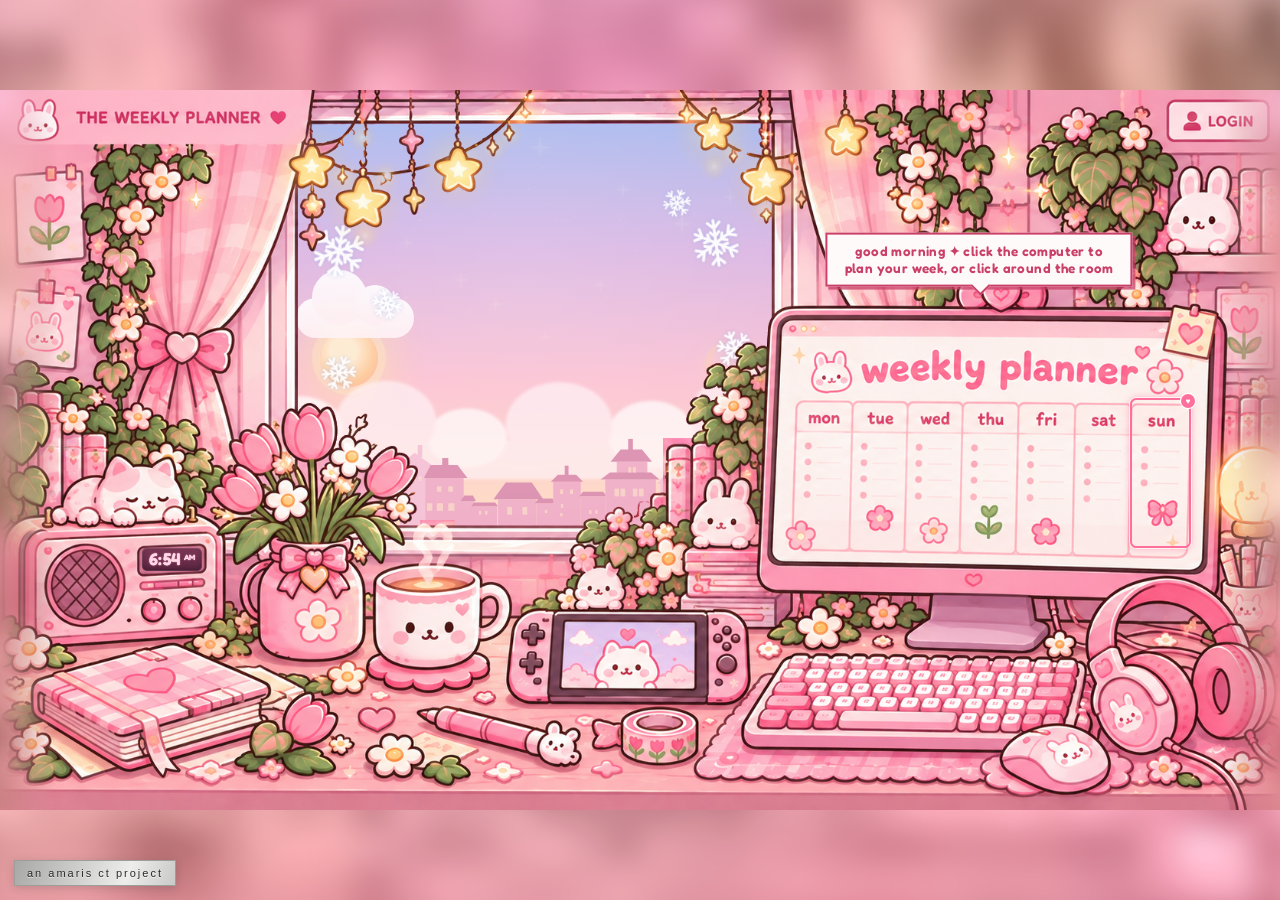
==== commit cb5f435c: "Clock radio, seasonal decorations, app icon, link preview, faster load, rain sounds - Clock radio: t" ====
--- a/index.html
+++ b/index.html
@@ -5,11 +5,39 @@
   <meta name="viewport" content="width=device-width,initial-scale=1">
   <meta name="theme-color" content="#f7a9c7">
   <title>The Weekly Planner · amaris ct</title>
-  <meta name="description" content="A cozy digital space for organizing the week. An amaris ct project.">
+  <meta name="description" content="A cozy little room for planning your week, with your own sky and weather outside the window. An amaris ct project.">
+  <meta property="og:type" content="website">
+  <meta property="og:site_name" content="The Weekly Planner">
+  <meta property="og:title" content="The Weekly Planner · amaris ct">
+  <meta property="og:description" content="A cozy little room for planning your week, with your own sky and weather outside the window. An amaris ct project.">
+  <meta property="og:url" content="https://amarisct.github.io/Weekly-Planner/">
+  <meta property="og:image" content="https://amarisct.github.io/Weekly-Planner/assets/preview.jpg">
+  <meta property="og:image:width" content="1200">
+  <meta property="og:image:height" content="630">
+  <meta property="og:image:alt" content="A cozy pink desk room with a computer showing a weekly planner">
+  <meta name="twitter:card" content="summary_large_image">
+  <meta name="twitter:title" content="The Weekly Planner · amaris ct">
+  <meta name="twitter:description" content="A cozy little room for planning your week, with your own sky and weather outside the window. An amaris ct project.">
+  <meta name="twitter:image" content="https://amarisct.github.io/Weekly-Planner/assets/preview.jpg">
+  <link rel="canonical" href="https://amarisct.github.io/Weekly-Planner/">
+  <link rel="icon" href="assets/icons/icon.svg" type="image/svg+xml">
+  <link rel="icon" href="assets/icons/favicon-32.png" sizes="32x32" type="image/png">
+  <link rel="apple-touch-icon" href="assets/icons/apple-touch-icon.png">
+  <link rel="manifest" href="manifest.webmanifest">
+  <meta name="mobile-web-app-capable" content="yes">
+  <meta name="apple-mobile-web-app-capable" content="yes">
+  <meta name="apple-mobile-web-app-title" content="Weekly Planner">
+  <meta name="apple-mobile-web-app-status-bar-style" content="default">
   <link rel="preconnect" href="https://fonts.googleapis.com">
   <link rel="preconnect" href="https://fonts.gstatic.com" crossorigin>
   <link href="https://fonts.googleapis.com/css2?family=Fredoka:wght@500;600;700&family=Nunito:wght@600;700;800&family=Patrick+Hand&display=swap" rel="stylesheet">
-  <link rel="stylesheet" href="home.css?v=20261030-5">
+  <link rel="preload" as="image" href="assets/room-window-cutout.webp?v=20261030-3" fetchpriority="high">
+  <link rel="stylesheet" href="home.css?v=20261030-7">
+  <style>
+    /* tiny blurred copy of the room, shown instantly while the full picture loads */
+    body::before,.scene::before{background-image:url("[data-uri]")}
+  </style>
+  <noscript><style>.scene-art{opacity:1!important}</style></noscript>
 </head>
 <body>
   <main class="home">
@@ -99,10 +127,21 @@
         <div class="glass" id="skyGlass"></div>
       </div>
 
-      <img id="sceneArt" class="scene-art" src="assets/room-window-cutout.webp?v=20261030-3" alt="A cozy pink kawaii desk room for The Weekly Planner">
+      <img id="sceneArt" class="scene-art" src="assets/room-window-cutout.webp?v=20261030-3" alt="A cozy pink kawaii desk room for The Weekly Planner" fetchpriority="high" decoding="async">
+      <script>
+        (function () {
+          var art = document.getElementById('sceneArt');
+          function ready() { document.documentElement.classList.add('room-ready'); }
+          if (art.complete && art.naturalWidth) ready();
+          else { art.addEventListener('load', ready); art.addEventListener('error', ready); }
+        })();
+      </script>
       <div class="daylight" aria-hidden="true"></div>
       <!-- your real week, written onto the planner drawn on the computer screen -->
       <div class="monitor-week" id="monitorWeek" aria-hidden="true"></div>
+
+      <!-- clock radio: the radio's little display shows the real time -->
+      <div class="radio-clock" id="radioClock" aria-hidden="true"><span class="rc-icon"></span><span class="rc-time"></span><span class="rc-ampm"></span></div>
 
       <!-- the string lights in the artwork twinkle -->
       <div class="lights" id="roomLights" aria-hidden="true">
@@ -179,9 +218,11 @@
   <div class="room-tip" id="roomTip" aria-hidden="true"></div>
   <p class="sr-only" id="roomLive" aria-live="polite"></p>
   <a class="studio-mark" href="https://amarisct.github.io/Amaris/">an amaris ct project</a>
-  <script src="home.js?v=20261030-3"></script>
-  <script src="sky.js?v=20261030-3"></script>
-  <script src="room.js?v=20261030-4"></script>
-  <script src="screen.js?v=20261030-5"></script>
+  <script src="home.js?v=20261030-7"></script>
+  <script src="sky.js?v=20261030-7"></script>
+  <script src="room.js?v=20261030-7"></script>
+  <script src="screen.js?v=20261030-7"></script>
+  <script src="seasons.js?v=20261030-7"></script>
+  <script src="pwa.js" defer></script>
 </body>
 </html>
--- a/home.css
+++ b/home.css
@@ -1,7 +1,7 @@
 *{box-sizing:border-box}
 html,body{margin:0;min-height:100%;font-family:"Nunito",sans-serif}
 body{background:#efa0bd;overflow:hidden;position:relative}
-body::before{content:"";position:fixed;inset:-18px;z-index:0;pointer-events:none;background:url("assets/room-window-cutout.webp?v=20261030-3") center/cover no-repeat;filter:blur(10px) saturate(1.03);transform:scale(1.035)}
+body::before{content:"";position:fixed;inset:-18px;z-index:0;pointer-events:none;background:#efa0bd center/cover no-repeat;filter:blur(10px) saturate(1.03);transform:scale(1.035)}
 body::after{content:"";position:fixed;inset:0;z-index:0;pointer-events:none;background:rgba(255,214,229,.06)}
 .home{position:relative;z-index:1;width:100vw;height:100vh;display:grid;place-items:center;background:transparent}
 .scene{
@@ -270,6 +270,83 @@
 }
 @media(prefers-reduced-motion:reduce){.mw-today{animation:none}}
 
+/* ---------- Clock radio ----------
+   Sits on the radio's display in the artwork (image px 185–264 × 598–628). */
+.radio-clock{
+  position:absolute;z-index:11;pointer-events:none;container-type:inline-size;
+  left:11.06%;top:63.55%;width:4.72%;height:3.19%;
+  display:flex;align-items:center;justify-content:center;gap:2px;border-radius:5px;overflow:hidden;
+  background:linear-gradient(180deg,#7b3755,#5a2440);
+  box-shadow:inset 0 0 0 1px rgba(255,255,255,.1),inset 0 -2px 5px rgba(0,0,0,.25),0 0 4px rgba(255,150,190,.45);
+  color:#ffd9e8;font-family:"Fredoka","Nunito",ui-rounded,sans-serif;font-weight:600;
+}
+.rc-time,.rc-ampm,.rc-icon{text-shadow:0 0 3cqw rgba(255,160,200,.95),0 0 1cqw rgba(255,220,235,.9)}
+.rc-time{font-size:28cqw;line-height:1;letter-spacing:.5cqw;font-variant-numeric:tabular-nums;white-space:nowrap}
+.rc-time .colon{animation:colonBlink 2s steps(1) infinite}
+@keyframes colonBlink{0%{opacity:1}50%{opacity:.15}}
+.rc-ampm{font-size:12.5cqw;line-height:1;align-self:flex-end;margin:0 0 15% 2cqw;letter-spacing:.5cqw}
+.rc-icon{font-size:15cqw;line-height:1;color:#ffe9a8;margin-right:2cqw}
+.rc-icon:empty,.rc-ampm:empty{display:none}
+.rc-icon:not(:empty) ~ .rc-ampm{display:none}
+@media(prefers-reduced-motion:reduce){.rc-time .colon{animation:none}}
+
+/* ---------- Seasonal decorations (seasons.js) ---------- */
+.season-room{position:absolute;inset:0;z-index:3;pointer-events:none;transition:filter .9s ease}
+body.lights-off .season-room{filter:brightness(.5) saturate(1.18) hue-rotate(-12deg)}
+.pumpkin{position:absolute;bottom:38.7%;filter:drop-shadow(0 2px 0 rgba(90,42,28,.25))}
+.pumpkin svg{display:block;width:100%;height:auto}
+.pumpkin .pk-face{fill:#5a2a1c;transition:fill .9s ease}
+body[data-sky="night"] .pumpkin .pk-face,body[data-sky="dusk"] .pumpkin .pk-face,body.lights-off .pumpkin .pk-face{fill:#ffcf5c}
+.pumpkin-glow{
+  position:absolute;bottom:38.9%;aspect-ratio:1;transform:translate(-50%,22%);border-radius:50%;opacity:0;
+  background:radial-gradient(circle,rgba(255,200,100,.8),rgba(255,150,70,.22) 42%,transparent 66%);
+  mix-blend-mode:screen;transition:opacity .9s ease;
+}
+body[data-sky="night"] .pumpkin-glow,body[data-sky="dusk"] .pumpkin-glow{opacity:.55}
+body.lights-off .pumpkin-glow{opacity:.85}
+/* the glow layer sits above the room's dimming, so lit pumpkins shine in cozy mode */
+.season-glow{position:absolute;inset:0;z-index:11;pointer-events:none}
+
+.outside .season-sky,.outside .season-glass{inset:0;pointer-events:none}
+.bat-track{position:absolute;left:0;width:100%;animation:batFly 16s linear infinite}
+@keyframes batFly{
+  0%{transform:translate(-25%,0)}25%{transform:translate(18%,-10%)}50%{transform:translate(52%,6%)}
+  75%{transform:translate(86%,-8%)}100%{transform:translate(125%,0)}
+}
+.bat{position:absolute;left:0;top:0;animation:batBob 1.2s ease-in-out infinite}
+.bat svg{display:block;width:100%;height:auto;overflow:visible}
+.bat .wing{transform-box:fill-box;animation:flap .28s ease-in-out infinite alternate}
+.bat .wing-l{transform-origin:100% 60%}
+.bat .wing-r{transform-origin:0% 60%}
+@keyframes flap{from{transform:scaleY(1) rotate(0)}to{transform:scaleY(.35) rotate(0)}}
+@keyframes batBob{0%,100%{translate:0 0}50%{translate:0 -14%}}
+.outside[data-time="day"] .bat{opacity:.85}
+
+.cling{position:absolute;opacity:.88;filter:drop-shadow(0 1px 1.5px rgba(80,50,90,.25))}
+.cling svg{display:block;width:100%;height:auto}
+.cling.flake{opacity:.92;filter:drop-shadow(0 0 2px rgba(140,160,220,.55))}
+.flurry{position:absolute;top:-8%;opacity:.85;animation:flurry 12s linear infinite}
+.flurry svg{display:block;width:100%;height:auto}
+@keyframes flurry{from{transform:translate(0,0) rotate(0)}to{transform:translate(28px,1300%) rotate(160deg)}}
+.outside[data-weather="rain"] .flurry,.outside[data-weather="storm"] .flurry,.outside[data-weather="drizzle"] .flurry{display:none}
+
+.float-heart{position:absolute;bottom:39%;opacity:0;animation:heartRise 4.5s ease-out forwards}
+.float-heart svg{display:block;width:100%;height:auto}
+@keyframes heartRise{
+  0%{opacity:0;transform:translate(-50%,0) scale(.6)}
+  15%{opacity:.95}
+  100%{opacity:0;transform:translate(calc(-50% + var(--dx,0px)),-220%) scale(1.1)}
+}
+@media(prefers-reduced-motion:reduce){.bat-track{animation:none;transform:translate(40%,0)}.bat,.bat .wing{animation:none}}
+
+/* ---------- First load: blurred placeholder, then the room fades in ---------- */
+.scene::before{content:"";position:absolute;inset:-3%;z-index:-1;background:#f3b3c8 center/cover no-repeat;filter:blur(14px) saturate(1.05)}
+html:not(.room-ready) .lights,html:not(.room-ready) .monitor-week,html:not(.room-ready) .radio-clock,
+html:not(.room-ready) .season-room,html:not(.room-ready) .season-glow,html:not(.room-ready) .daylight,html:not(.room-ready) .outside{opacity:0}
+.lights,.monitor-week,.radio-clock,.season-room,.season-glow{transition:opacity .8s ease .2s,filter .9s ease}
+.outside{transition:opacity .8s ease}
+@media(prefers-reduced-motion:reduce){.scene-art,.lights,.monitor-week,.radio-clock,.season-room,.season-glow,.outside{transition:none}}
+
 /* ---------- Twinkling string lights ----------
    A warm glow sits exactly on each star light and pendant in the artwork
    and pulses at its own pace; little sparkle glints pop on the stars. */
@@ -331,7 +408,8 @@
 .monitor-hit,.login-hit{-webkit-tap-highlight-color:transparent}
 
 /* lamp: "cozy mode" dims the room and lets the lamp, screen and window glow */
-.scene-art{transition:filter .9s ease}
+.scene-art{opacity:0;transition:filter .9s ease,opacity .8s ease}
+.room-ready .scene-art{opacity:1}
 body::before{transition:filter .9s ease}
 body.lights-off::before{filter:blur(10px) brightness(.42) saturate(1.1) hue-rotate(-12deg)}
 body.lights-off .scene-art{filter:brightness(.5) saturate(1.18) hue-rotate(-12deg)}
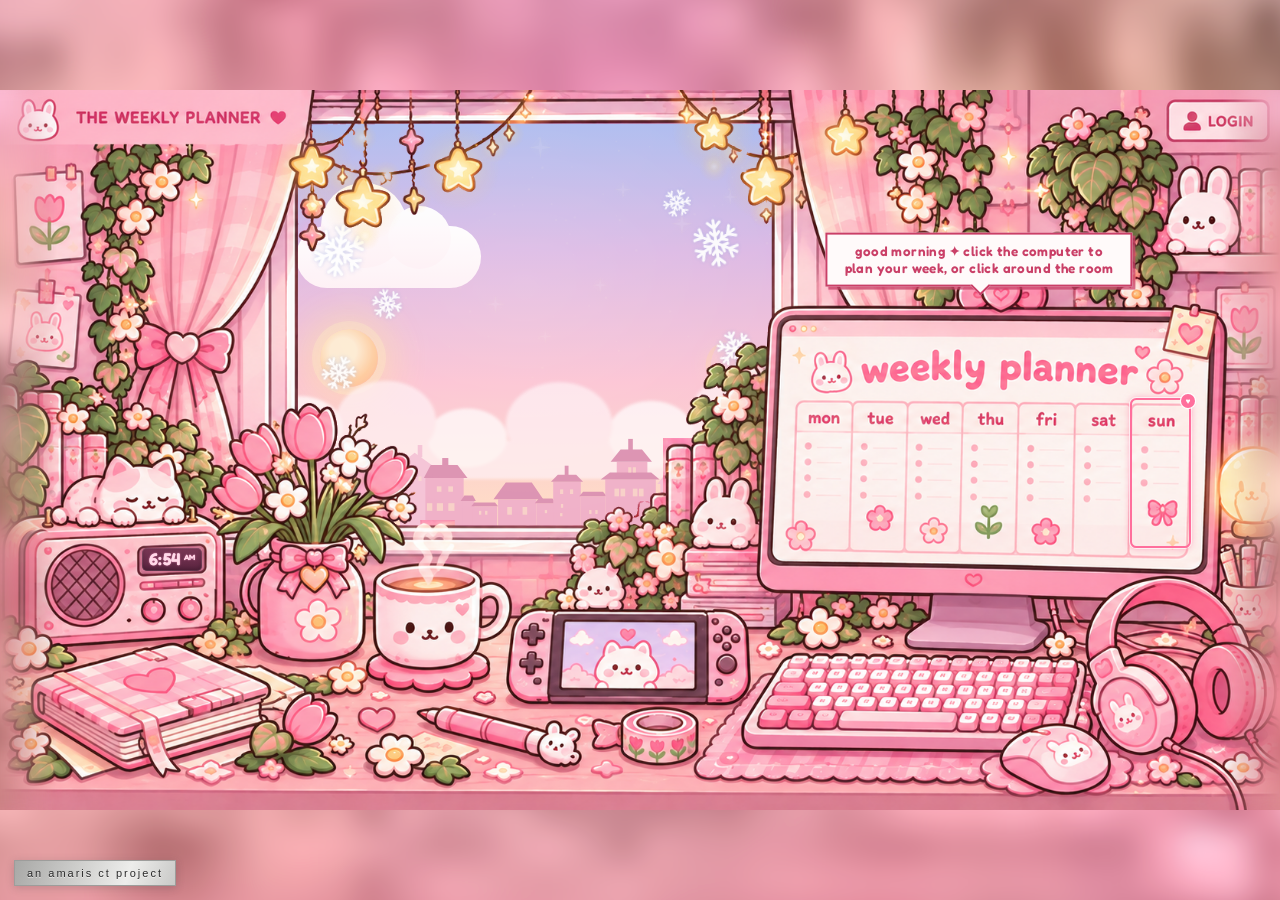
==== commit 5228f9dd: "Make the bunny the favicon everywhere - favicon.ico (16/32/48) at the site root for browsers that on" ====
--- a/index.html
+++ b/index.html
@@ -20,8 +20,9 @@
   <meta name="twitter:description" content="A cozy little room for planning your week, with your own sky and weather outside the window. An amaris ct project.">
   <meta name="twitter:image" content="https://amarisct.github.io/Weekly-Planner/assets/preview.jpg">
   <link rel="canonical" href="https://amarisct.github.io/Weekly-Planner/">
-  <link rel="icon" href="assets/icons/icon.svg" type="image/svg+xml">
-  <link rel="icon" href="assets/icons/favicon-32.png" sizes="32x32" type="image/png">
+  <link rel="icon" href="favicon.ico?v=2" sizes="48x48">
+  <link rel="icon" href="assets/icons/favicon.svg?v=2" type="image/svg+xml">
+  <link rel="icon" href="assets/icons/favicon-32.png?v=2" sizes="32x32" type="image/png">
   <link rel="apple-touch-icon" href="assets/icons/apple-touch-icon.png">
   <link rel="manifest" href="manifest.webmanifest">
   <meta name="mobile-web-app-capable" content="yes">
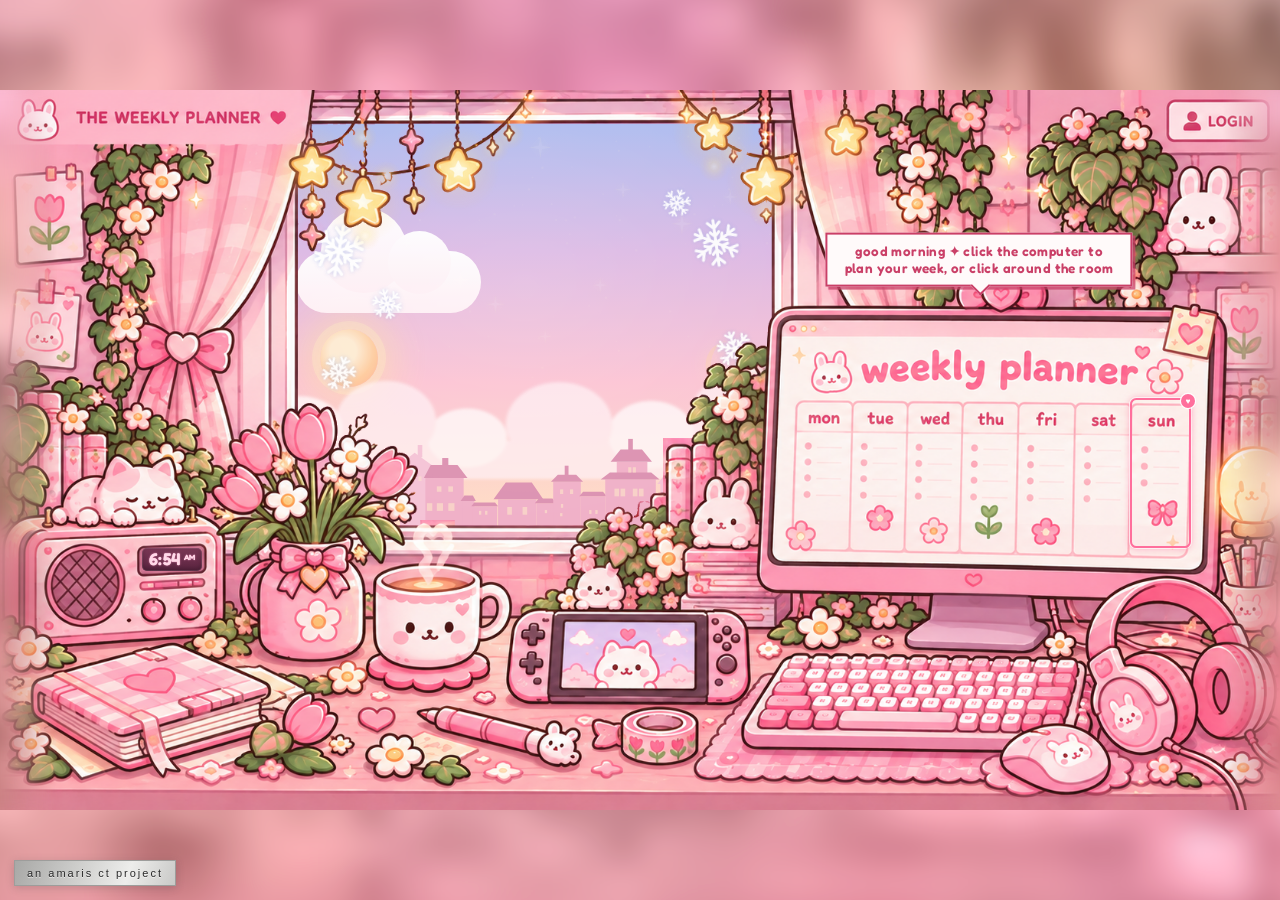
==== commit 4c1a1f9a: "Make the favicon clearer at tab size - 16px bunny hand-drawn as pixel art so every pixel is crisp - " ====
--- a/index.html
+++ b/index.html
@@ -20,9 +20,9 @@
   <meta name="twitter:description" content="A cozy little room for planning your week, with your own sky and weather outside the window. An amaris ct project.">
   <meta name="twitter:image" content="https://amarisct.github.io/Weekly-Planner/assets/preview.jpg">
   <link rel="canonical" href="https://amarisct.github.io/Weekly-Planner/">
-  <link rel="icon" href="favicon.ico?v=2" sizes="48x48">
-  <link rel="icon" href="assets/icons/favicon.svg?v=2" type="image/svg+xml">
-  <link rel="icon" href="assets/icons/favicon-32.png?v=2" sizes="32x32" type="image/png">
+  <link rel="icon" href="favicon.ico?v=3" sizes="16x16 32x32 48x48">
+  <link rel="icon" href="assets/icons/favicon-32.png?v=3" sizes="32x32" type="image/png">
+  <link rel="icon" href="assets/icons/favicon-16.png?v=3" sizes="16x16" type="image/png">
   <link rel="apple-touch-icon" href="assets/icons/apple-touch-icon.png">
   <link rel="manifest" href="manifest.webmanifest">
   <meta name="mobile-web-app-capable" content="yes">
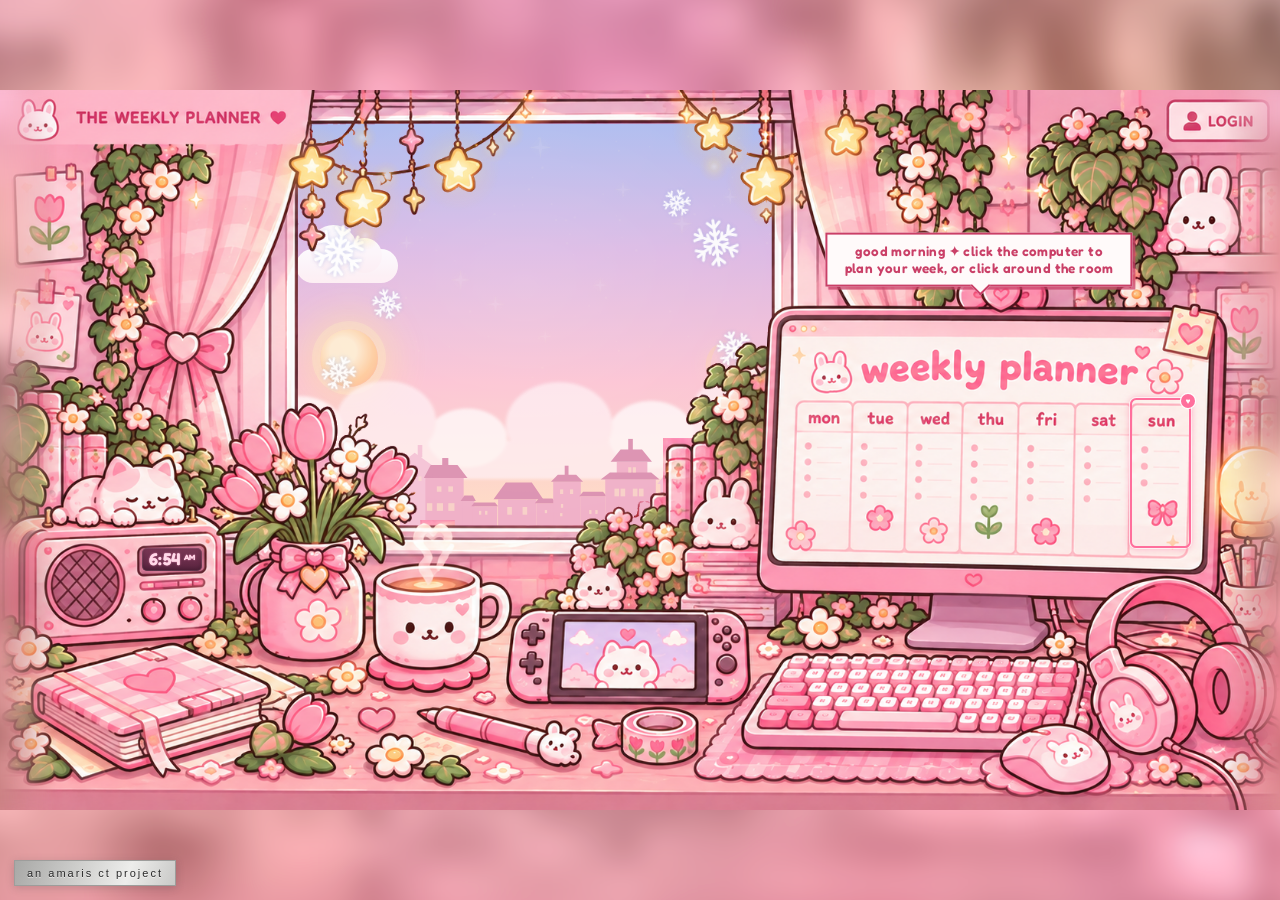
==== commit aea0cfe0: "Redraw the favicon as crisp, cuter pixel art - 16px and 32px bunnies placed pixel by pixel (no scali" ====
--- a/index.html
+++ b/index.html
@@ -20,9 +20,10 @@
   <meta name="twitter:description" content="A cozy little room for planning your week, with your own sky and weather outside the window. An amaris ct project.">
   <meta name="twitter:image" content="https://amarisct.github.io/Weekly-Planner/assets/preview.jpg">
   <link rel="canonical" href="https://amarisct.github.io/Weekly-Planner/">
-  <link rel="icon" href="favicon.ico?v=3" sizes="16x16 32x32 48x48">
-  <link rel="icon" href="assets/icons/favicon-32.png?v=3" sizes="32x32" type="image/png">
-  <link rel="icon" href="assets/icons/favicon-16.png?v=3" sizes="16x16" type="image/png">
+  <link rel="icon" href="favicon.ico?v=4" sizes="16x16 32x32 48x48">
+  <link rel="icon" href="assets/icons/favicon-16.png?v=4" sizes="16x16" type="image/png">
+  <link rel="icon" href="assets/icons/favicon-32.png?v=4" sizes="32x32" type="image/png">
+  <link rel="icon" href="assets/icons/favicon-64.png?v=4" sizes="64x64" type="image/png">
   <link rel="apple-touch-icon" href="assets/icons/apple-touch-icon.png">
   <link rel="manifest" href="manifest.webmanifest">
   <meta name="mobile-web-app-capable" content="yes">
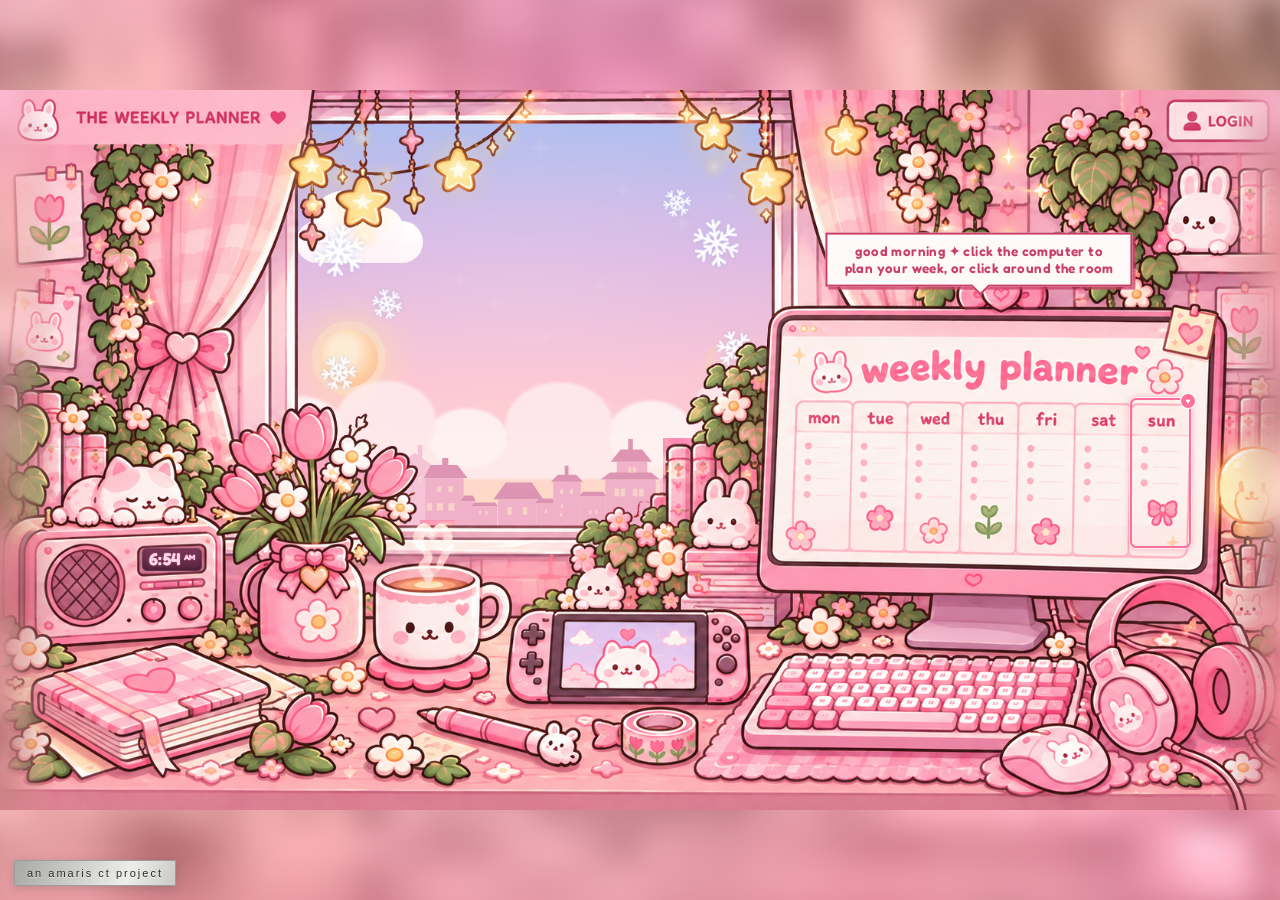
==== commit 90c345a9: "Use the bow-less pixel bunny for every favicon size The 16px pixel-art bunny is now used at all size" ====
--- a/index.html
+++ b/index.html
@@ -20,10 +20,10 @@
   <meta name="twitter:description" content="A cozy little room for planning your week, with your own sky and weather outside the window. An amaris ct project.">
   <meta name="twitter:image" content="https://amarisct.github.io/Weekly-Planner/assets/preview.jpg">
   <link rel="canonical" href="https://amarisct.github.io/Weekly-Planner/">
-  <link rel="icon" href="favicon.ico?v=4" sizes="16x16 32x32 48x48">
-  <link rel="icon" href="assets/icons/favicon-16.png?v=4" sizes="16x16" type="image/png">
-  <link rel="icon" href="assets/icons/favicon-32.png?v=4" sizes="32x32" type="image/png">
-  <link rel="icon" href="assets/icons/favicon-64.png?v=4" sizes="64x64" type="image/png">
+  <link rel="icon" href="favicon.ico?v=5" sizes="16x16 32x32 48x48">
+  <link rel="icon" href="assets/icons/favicon-16.png?v=5" sizes="16x16" type="image/png">
+  <link rel="icon" href="assets/icons/favicon-32.png?v=5" sizes="32x32" type="image/png">
+  <link rel="icon" href="assets/icons/favicon-64.png?v=5" sizes="64x64" type="image/png">
   <link rel="apple-touch-icon" href="assets/icons/apple-touch-icon.png">
   <link rel="manifest" href="manifest.webmanifest">
   <meta name="mobile-web-app-capable" content="yes">
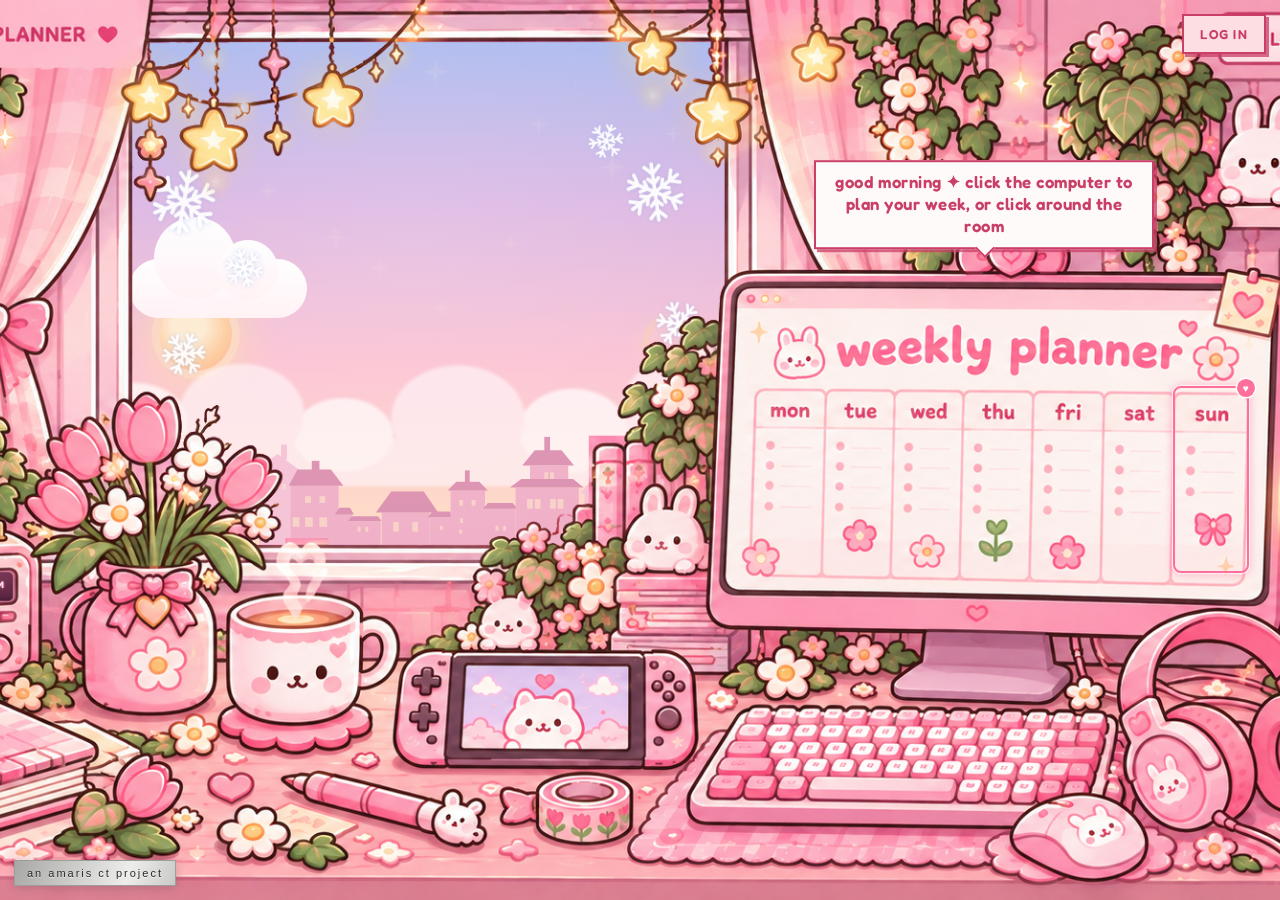
==== commit d67818b2: "Make the homepage room fill the whole screen - The room now covers the screen like a wallpaper inste" ====
--- a/index.html
+++ b/index.html
@@ -34,7 +34,7 @@
   <link rel="preconnect" href="https://fonts.gstatic.com" crossorigin>
   <link href="https://fonts.googleapis.com/css2?family=Fredoka:wght@500;600;700&family=Nunito:wght@600;700;800&family=Patrick+Hand&display=swap" rel="stylesheet">
   <link rel="preload" as="image" href="assets/room-window-cutout.webp?v=20261030-3" fetchpriority="high">
-  <link rel="stylesheet" href="home.css?v=20261030-7">
+  <link rel="stylesheet" href="home.css?v=20261030-9">
   <style>
     /* tiny blurred copy of the room, shown instantly while the full picture loads */
     body::before,.scene::before{background-image:url("[data-uri]")}
@@ -197,6 +197,7 @@
 
       <a class="monitor-hit" href="planner.html" data-tip="open your planner ♡" aria-label="Open the Weekly Planner"></a>
       <a class="login-hit" id="homeLogin" href="login.html" data-tip="log in" aria-label="Log in"></a>
+      <a class="corner-login" id="cornerLogin" href="login.html">LOG IN</a>
 
       <div class="room-fx" id="roomFx" aria-hidden="true"></div>
 
@@ -220,7 +221,7 @@
   <div class="room-tip" id="roomTip" aria-hidden="true"></div>
   <p class="sr-only" id="roomLive" aria-live="polite"></p>
   <a class="studio-mark" href="https://amarisct.github.io/Amaris/">an amaris ct project</a>
-  <script src="home.js?v=20261030-7"></script>
+  <script src="home.js?v=20261030-9"></script>
   <script src="sky.js?v=20261030-7"></script>
   <script src="room.js?v=20261030-7"></script>
   <script src="screen.js?v=20261030-7"></script>
--- a/home.css
+++ b/home.css
@@ -3,15 +3,24 @@
 body{background:#efa0bd;overflow:hidden;position:relative}
 body::before{content:"";position:fixed;inset:-18px;z-index:0;pointer-events:none;background:#efa0bd center/cover no-repeat;filter:blur(10px) saturate(1.03);transform:scale(1.035)}
 body::after{content:"";position:fixed;inset:0;z-index:0;pointer-events:none;background:rgba(255,214,229,.06)}
-.home{position:relative;z-index:1;width:100vw;height:100vh;display:grid;place-items:center;background:transparent}
+:root{--vh:100vh}
+@supports (height:100dvh){:root{--vh:100dvh}}
+/* The room fills the whole screen like a wallpaper ("cover"). Extra height is
+   trimmed from the bottom of the desk first (up to 16%), so the top of the room
+   (sign + login) stays in view; any more is trimmed evenly. */
+.home{position:relative;z-index:1;width:100vw;height:var(--vh);overflow:hidden;background:transparent}
 .scene{
-  position:relative;
-  width:min(100vw,calc(100vh * 1.777895));
+  --sw:max(100vw,calc(var(--vh) * 1.777895));
+  position:absolute;
+  width:var(--sw);
+  /* on squarer screens keep the whole computer in view: trim at most 5% from the right */
+  left:calc(-1 * (var(--sw) - 100vw - min((var(--sw) - 100vw) / 2,0.05 * var(--sw))));
+  top:calc(-1 * max(0px,(0.84 * max(var(--vh),calc(100vw / 1.777895)) - var(--vh)) / 2));
   aspect-ratio:1672/941;
   overflow:hidden;
   background:transparent;
 }
-.scene-art{position:absolute;inset:0;z-index:1;width:100%;height:100%;object-fit:cover;display:block;user-select:none;pointer-events:none;-webkit-mask-image:linear-gradient(to right,transparent 0,rgba(0,0,0,.35) 1.5%,#000 4.5%,#000 95.5%,rgba(0,0,0,.35) 98.5%,transparent 100%);mask-image:linear-gradient(to right,transparent 0,rgba(0,0,0,.35) 1.5%,#000 4.5%,#000 95.5%,rgba(0,0,0,.35) 98.5%,transparent 100%)}
+.scene-art{position:absolute;inset:0;z-index:1;width:100%;height:100%;object-fit:cover;display:block;user-select:none;pointer-events:none}
 .monitor-hit{
   position:absolute;left:58.3%;top:30.2%;width:35.6%;height:42.8%;
   z-index:20;border-radius:2.2%;background:transparent;
@@ -397,6 +406,20 @@
   0%,100%{opacity:.25;transform:translate(-50%,-50%) scale(.55) rotate(0deg)}
   50%{opacity:1;transform:translate(-50%,-50%) scale(1.1) rotate(12deg)}
 }
+
+/* When the screen shape trims the drawn LOGIN button, a matching button sits
+   in the visible top-right corner instead (home.js sets the corner offsets). */
+.corner-login{display:none}
+body.login-offscreen .login-hit{display:none}
+body.login-offscreen .account-wrap{right:var(--corner-right,14px);top:var(--corner-top,14px)}
+body.login-offscreen .account-button{min-width:0;height:40px;padding:0 14px;font-size:13px}
+body.login-offscreen .corner-login:not([hidden]){
+  display:flex;align-items:center;gap:8px;position:absolute;z-index:30;right:var(--corner-right,14px);top:var(--corner-top,14px);
+  height:40px;padding:0 16px;border:2px solid #ca3f67;background:#fddee3;color:#ca3f67;text-decoration:none;
+  box-shadow:3px 3px 0 rgba(202,63,103,.75);font:600 13px/1 "Fredoka","Nunito",ui-rounded,sans-serif;letter-spacing:.1em;
+}
+body.login-offscreen .corner-login:hover{background:#fff4f7}
+.corner-login:focus-visible{outline:3px solid #ca3f67;outline-offset:3px}
 
 /* ---------- Interactive room ---------- */
 .thing{
@@ -490,7 +513,7 @@
     -webkit-overflow-scrolling:touch;scrollbar-width:none;
   }
   .home::-webkit-scrollbar{display:none}
-  .scene{width:auto;height:100vh;height:100svh;container-type:normal}
+  .scene{position:relative;left:auto;top:auto;width:auto;height:100vh;height:100svh;container-type:normal}
   .scene-art{-webkit-mask-image:none;mask-image:none}
   .login-hit{display:none}
   .account-wrap{position:fixed;right:12px;top:12px}
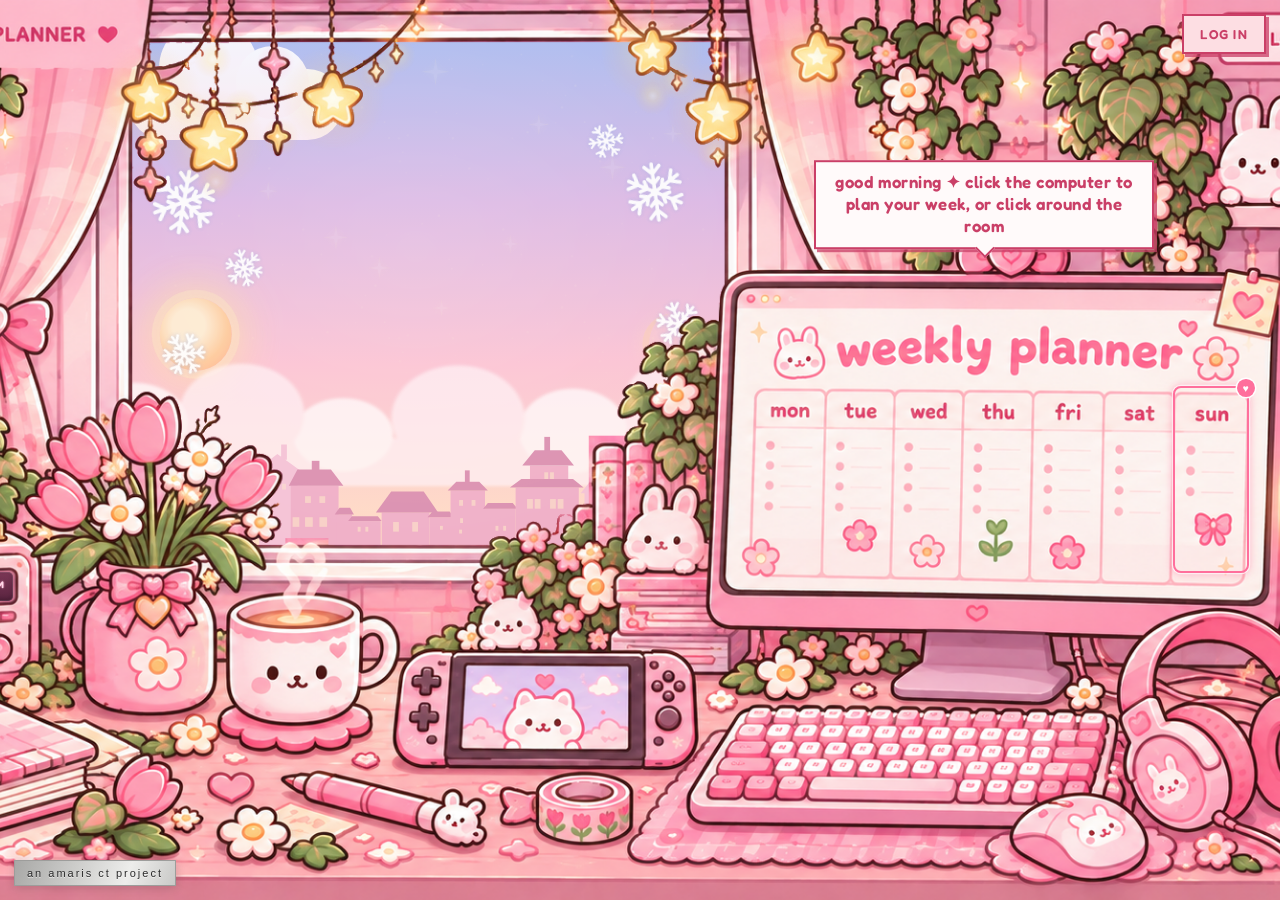
==== commit fdacc4e5: "Weekly saving, check-offs, habit tracker and stickers - Each week is saved on its own (by its Monday" ====
--- a/index.html
+++ b/index.html
@@ -34,7 +34,7 @@
   <link rel="preconnect" href="https://fonts.gstatic.com" crossorigin>
   <link href="https://fonts.googleapis.com/css2?family=Fredoka:wght@500;600;700&family=Nunito:wght@600;700;800&family=Patrick+Hand&display=swap" rel="stylesheet">
   <link rel="preload" as="image" href="assets/room-window-cutout.webp?v=20261030-3" fetchpriority="high">
-  <link rel="stylesheet" href="home.css?v=20261030-9">
+  <link rel="stylesheet" href="home.css?v=20261030-10">
   <style>
     /* tiny blurred copy of the room, shown instantly while the full picture loads */
     body::before,.scene::before{background-image:url("[data-uri]")}
@@ -224,7 +224,8 @@
   <script src="home.js?v=20261030-9"></script>
   <script src="sky.js?v=20261030-7"></script>
   <script src="room.js?v=20261030-7"></script>
-  <script src="screen.js?v=20261030-7"></script>
+  <script src="store.js?v=20261030-10"></script>
+  <script src="screen.js?v=20261030-10"></script>
   <script src="seasons.js?v=20261030-7"></script>
   <script src="pwa.js" defer></script>
 </body>
--- a/home.css
+++ b/home.css
@@ -268,6 +268,8 @@
   color:#d8467a;font:400 3cqw/var(--row) "Patrick Hand","Fredoka",cursive;letter-spacing:0;
 }
 .mw-notes li{position:relative;padding-left:1.6cqw;white-space:nowrap;overflow:hidden;text-overflow:ellipsis}
+.mw-notes li.done{text-decoration:line-through;text-decoration-color:rgba(216,70,122,.7);opacity:.55}
+.mw-notes li.done::before{content:"♥";background:none;color:#ff6f9c;width:auto;height:auto;top:0;font-size:2.2cqw;line-height:var(--row)}
 .mw-notes li::before{
   content:"";position:absolute;left:0;top:calc(var(--row) / 2 - .5cqw);width:1cqw;height:1cqw;border-radius:50%;background:#f7a3bd;
 }
